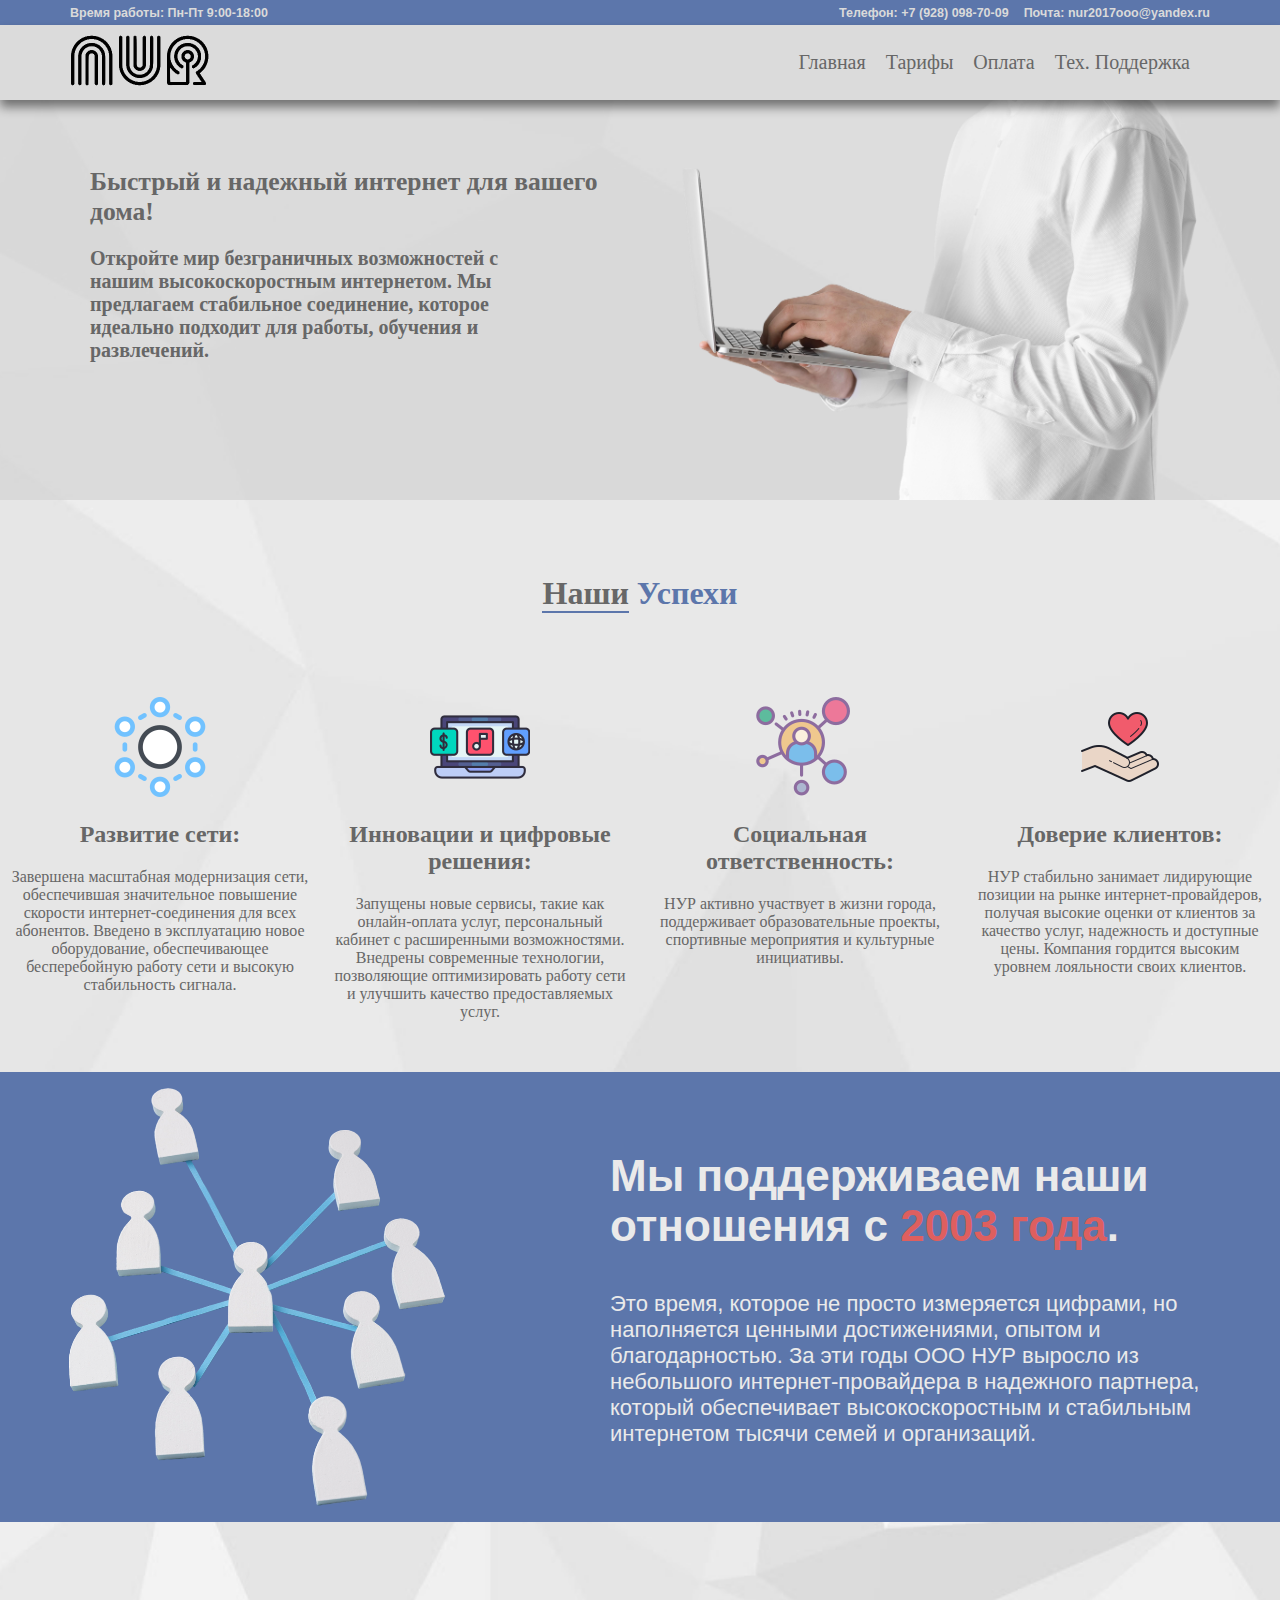
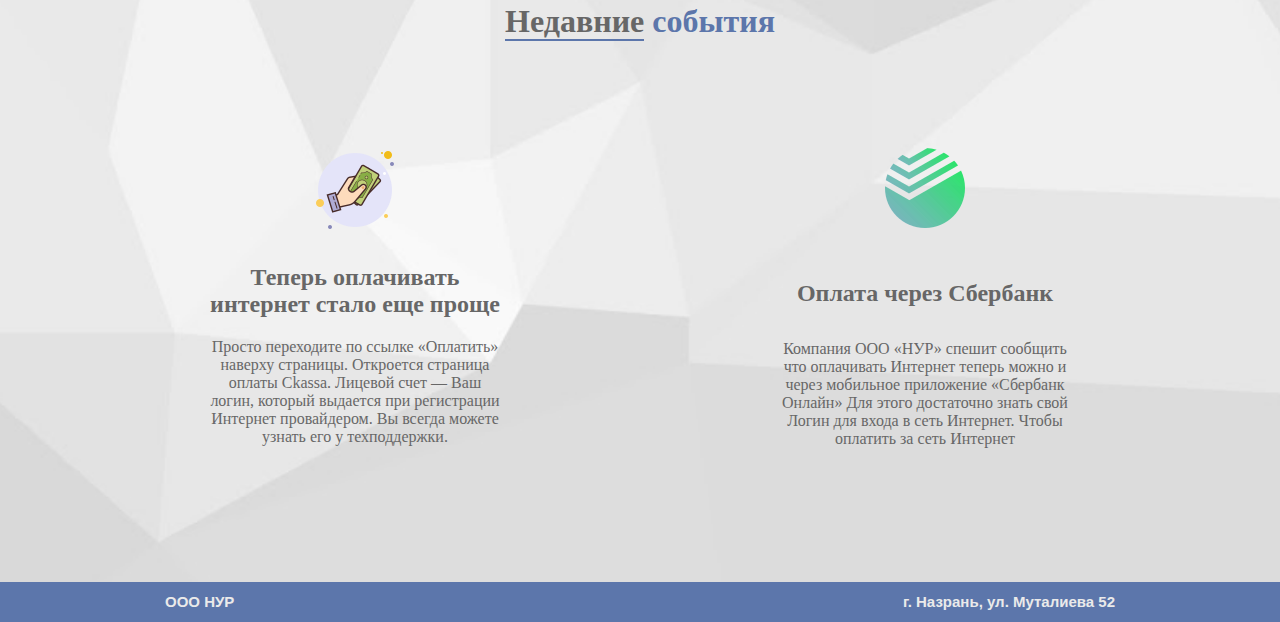
==== index.html @ cd5672cc "test" ====
<!DOCTYPE html>
<html lang="ru">
  <head>
    <meta charset="UTF-8">
    <meta name="viewport" content="width=device-width,user-scalable=no,initial-scale=1,maximum-scale=1,minimum-scale=1">
    <meta http-equiv="X-UA-Compatible" content="ie=edge">
    <title>NUR - Интернет Провайдер.</title>
    <link href="/style.css" rel="stylesheet">
  <link href="style.css" rel="stylesheet"></head>
  <body>
    <header class="mini-menu">
      <div class="mini-menu__background">
      <h4 class="mini-menu__time">Время работы: Пн-Пт 9:00-18:00</h4>
      <div class="mini-menu__contact">
      <h4 class="mini-menu__text">Телефон:
      <a class="mini-menu__link" href="tel:+79280987009">+7 (928) 098-70-09</a>
      <h4 class="mini-menu__text">Почта:
      <a class="mini-menu__link" href="mailto:nur2017ooo@yandex.ru">nur2017ooo@yandex.ru</a>
    </h4></h4></div>
    </div>
    </header>

    <header>
      <div class="header">
        <a class="header__link-main" href="index.html"><img class="header__logo" src="img/nur_logo.png" alt="Лого"></a>
        <ul class="header__list">
          <li class="header__items"><a href="index.html" class="header__link">Главная</a></li>
          <li class="header__items"><a href=".html/tariffs.html" class="header__link">Тарифы</a></li>
          <li class="header__items"><a href="https://ckassa.ru/payment/?land_in=frame_short&def_pay_type=card&hide_choose_pay_type=false" target="_blank" class="header__link">Оплата</a></li>
          <li class="header__items"><a href="" class="header__link">Тех. Поддержка</a></li>
          <button class="header__btMenu"><img class="header__menu-img" src="img/menu.png" alt="Меню"></button>
        </ul>
      </div>
    </header>
    <div class="two-header">
    <div class="two-header__fon">
      <div class="two-header__info-main">
      <h1 class="two-header__h1">Быстрый и надежный интернет для вашего дома!</h1>
      <h3 class="two-header__h3">Откройте мир безграничных возможностей с нашим высокоскоростным интернетом. Мы предлагаем стабильное соединение, которое идеально подходит для работы, обучения и развлечений.</h3>
    </div>
      <img class="two-header__header-img" src="img/header-img.png" alt="Фон" width="600px">
    </div>
  </div>
  <main>

  <h1 class="history-h1"><span class="border">Наши</span><span class="blue"> Успехи</span></h1>
    <div class="history">
      <ul class="history__list">
        <li class="history__items">
          <img class="history__img" src="img/history-img-one.png" alt="Развитие сети">
          <h2 class="history__items-h2">Развитие сети:</h2>
          <p class="history__items-p">
Завершена масштабная модернизация сети, обеспечившая значительное повышение скорости интернет-соединения для всех абонентов. 
Введено в эксплуатацию новое оборудование, обеспечивающее бесперебойную работу сети и высокую стабильность сигнала. 
          </p>
        </li>
        <li class="history__items">
          <img class="history__img" src="img/history-img-two.png" alt="Инновации и цифровые решения">
          <h2 class="history__items-h2">Инновации и цифровые решения:</h2>
          <p class="history__items-p">
Запущены новые сервисы, такие как онлайн-оплата услуг, персональный кабинет с расширенными возможностями. 
Внедрены современные технологии, позволяющие оптимизировать работу сети и улучшить качество предоставляемых услуг.
          </p>
        </li>
        <li class="history__items">
          <img class="history__img" src="img/history-img-three.png" alt="Социальная ответственность">
          <h2 class="history__items-h2">Социальная ответственность:</h2>
          <p class="history__items-p">НУР активно участвует в жизни города, поддерживает образовательные проекты, спортивные мероприятия и культурные инициативы.
          </p>
        </li>
        <li class="history__items">
          <img class="history__img" src="img/history-img-four.png" alt="Доверие клиентов">
          <h2 class="history__items-h2">Доверие клиентов:</h2>
          <p class="history__items-p">НУР стабильно занимает лидирующие позиции на рынке интернет-провайдеров,  получая высокие оценки от клиентов за качество услуг, надежность и доступные цены. 
            Компания гордится высоким уровнем лояльности своих клиентов.
            </p>
        </li>
      </ul>
    </div>
<div class="info-company">
  <div class="info-company__main">
<img class="info-company__img" src="img/network.png" alt="Интернет" width="430px" height="450px">
<div class="info-company__text">
<h1 class="info-company__h1">Мы поддерживаем наши отношения с <span class="red"> 2003 года</span>.</h1>
<p class="info-company__p"> Это время, которое не просто измеряется цифрами, но наполняется ценными достижениями, опытом и благодарностью. За эти годы ООО НУР выросло из небольшого интернет-провайдера в надежного партнера, который обеспечивает высокоскоростным и стабильным интернетом тысячи семей и организаций. 
</p>
</div>
  </div>
</div>
<div class="events">
  <div class="events__ul">
    <h1 class="events__h1-strong"><span class="border">Недавние</span><span class="blue"> события</span></h1>
    <ul class="events__list">
      <li class="events__items">
        <img src="img/money.png" alt="Деньги" class="events__img">
        <h2 class="events__h2">Теперь оплачивать интернет стало еще проще</h2>
        <p class="events__p">Просто переходите по ссылке «Оплатить» наверху страницы. Откроется страница оплаты Ckassa. Лицевой счет — Ваш логин, который выдается при регистрации Интернет провайдером. Вы всегда можете узнать его у техподдержки.</p>
      </li>
      <li class="events__items">
        <img src="img/sberbank.png" alt="Сбербанк" class="events__img">
        <h2 class="events__h2">Оплата через Сбербанк</h2>
        <p class="events__p">Компания ООО «НУР» спешит сообщить что оплачивать Интернет теперь можно и через мобильное приложение «Сбербанк Онлайн» Для этого достаточно знать свой Логин для входа в сеть Интернет. Чтобы оплатить за сеть Интернет</p>
      </li>
    </ul>
  </div>
</div>

</main>
<footer>
  <div class="footer">
    <h2 class="footer__h2">ООО НУР</h2>
    <h2 class="footer__h2">г. Назрань, ул. Муталиева 52</h2>
  </div>
</footer>
  <script type="text/javascript" src="./js/bundle.js"></script></body>
</html>
---- style.css ----
body {
  overflow-x: hidden !important;
  padding: 0;
  margin: 0;
  font-family: corbel;
  background: url(./static/body.jpg) no-repeat center center;
  background-size: cover;
  color: #676767; }

header {
  position: relative;
  background-color: #dbdbdb;
  box-shadow: 0px 7px 10px rgba(0, 0, 0, 0.49);
  z-index: 1; }

.header {
  display: flex;
  margin-left: auto;
  margin-right: auto;
  justify-content: space-between;
  align-items: center;
  width: 100%;
  max-width: 1200px;
  height: 75px; }
  .header__btMenu {
    all: unset; }
  .header__menu-img {
    display: none; }
  .header__logo {
    -webkit-filter: blur(0.3px);
            filter: blur(0.3px);
    width: 140px; }
  .header__img-whatsapp {
    position: absolute;
    top: 12px;
    border-radius: 15px; }
  .header__list {
    display: flex;
    gap: 20px;
    margin-right: 30px;
    list-style: none; }
  .header__link-main {
    margin-left: 30px; }
  .header__link {
    font-size: 20px;
    text-decoration: none;
    color: #676767;
    transition: 0.5s; }
    .header__link:hover {
      color: #404040;
      border-bottom: 1px solid #404040; }

.two-header {
  background-color: rgba(211, 211, 211, 0.7); }
  .two-header__fon {
    color: #676767;
    width: 100%;
    max-height: 400px;
    max-width: 1200px;
    display: flex;
    margin-left: auto;
    margin-right: auto; }
  .two-header__info-main {
    width: 100%;
    margin-left: 50px;
    margin-top: 50px; }
  .two-header__h3 {
    max-width: 450px;
    font-size: clamp(14px, 2vw, 20px); }
  .two-header__h1 {
    font-size: clamp(22px, 2vw, 30px); }

.mini-menu {
  box-shadow: none;
  height: 25px;
  width: 100%;
  font-size: 12.5px;
  background-color: #5c76ab; }
  .mini-menu__time {
    margin-left: 30px; }
  .mini-menu__contact {
    display: flex;
    gap: 15px; }
    .mini-menu__contact:last-child {
      margin-right: 30px; }
  .mini-menu__background {
    margin-left: auto;
    margin-right: auto;
    color: #dadada;
    width: 100%;
    max-width: 1200px;
    height: 25px;
    display: flex;
    justify-content: space-between;
    align-items: center;
    background-color: #5c76ab;
    font-family: Arial, Helvetica, sans-serif; }
  .mini-menu__link {
    font-family: Arial, Helvetica, sans-serif;
    text-decoration: none;
    color: #dadada; }

.red {
  color: #de5f5f; }

@media (max-width: 1040px) {
  .header {
    height: 70px; }
  .two-header__header-img {
    width: 500px; } }

@media (max-width: 841px) {
  .two-header__header-img {
    width: 450px; }
  .mini-menu {
    display: none; }
  .two-header__h1 {
    position: absolute;
    width: 300px; }
  .two-header__h3 {
    position: absolute;
    top: 200px;
    width: 260px; }
  .header__items {
    display: none; }
  .header__menu-img {
    width: 50px;
    display: block; } }

@media (max-width: 659px) {
  footer {
    margin-top: 500px !important; } }

@media (max-width: 420px) {
  .two-header__info-main {
    margin-left: 20px; }
  .info-company__img {
    width: 150px !important;
    height: 200px !important; }
  .info-company__h1 {
    margin-left: 10px; }
  .info-company__p {
    display: none; }
  footer {
    margin-top: 500px !important; } }

@media (max-width: 768px) {
  .info-company__p {
    margin-top: 0 !important; }
  .info-company__main {
    align-items: center;
    margin-right: 30px; }
  .info-company__text {
    margin: 0 !important; }
  .info-company__img {
    width: 200px;
    height: 250px; }
  .two-header__info-main {
    z-index: 5; }
  .two-header__header-img {
    opacity: 0.5; } }

.history-h1 {
  display: block;
  text-align: center;
  margin: 10px 0;
  margin-top: 75px;
  margin-bottom: 80px; }

.history {
  margin-right: auto;
  margin-left: auto;
  width: 100%;
  display: flex;
  justify-content: center;
  align-items: center; }
  .history__img {
    transition: 0.5s; }
    .history__img:hover {
      transform: scale(1.1); }
  .history__list {
    margin: 0;
    padding: 5px;
    display: flex;
    width: 100%;
    justify-content: center;
    max-width: 1300px;
    list-style: none;
    flex-wrap: wrap;
    gap: 20px; }
  .history__items {
    text-align: center;
    align-items: center;
    width: 100%;
    max-width: 300px;
    height: 100%;
    max-height: 450px; }

.blue {
  color: #5c76ab; }

.border {
  border-bottom: 2px solid #5c76ab; }

.info-company {
  margin-top: 30px;
  background-color: #5c76ab;
  display: flex;
  justify-content: center; }
  .info-company__main {
    display: flex;
    justify-content: space-between;
    width: 100%;
    max-width: 1200px; }
  .info-company__p {
    font-size: clamp(10px, 2vw, 22px);
    margin-top: 40px; }
  .info-company__text {
    margin-right: 30px;
    margin-top: 50px;
    width: 100%;
    max-width: 600px;
    font-size: clamp(10px, 2vw, 22px);
    font-family: Arial, Helvetica, sans-serif;
    color: #eaeaea;
    flex-direction: column; }

.events {
  margin-top: 60px;
  display: flex;
  justify-content: center;
  height: 400px; }
  .events__img {
    max-width: 100px;
    transition: 0.5s; }
    .events__img:hover {
      transform: scale(1.1); }
  .events__h1-strong {
    text-align: center; }
  .events__ul {
    max-width: 1200px;
    width: 100%; }
  .events__list {
    padding: 0;
    margin-left: 30px;
    margin-right: 30px;
    margin-top: 100px;
    display: flex;
    flex-wrap: wrap;
    list-style: none;
    justify-content: space-around; }
  .events__items {
    text-align: center;
    width: 100%;
    max-width: 300px; }
    .events__items:last-child .events__p {
      margin-top: 33px; }
    .events__items:last-child .events__h2 {
      margin-top: 40px; }

footer {
  display: flex;
  justify-content: center;
  margin-top: 200px;
  background-color: #5c76ab;
  width: 100%;
  height: 40px; }

.footer {
  font-family: Arial, Helvetica, sans-serif;
  font-size: clamp(8px, 2vw, 10px);
  color: #eaeaea;
  width: 100%;
  max-width: 950px;
  display: flex;
  align-items: center;
  margin-left: 30px;
  margin-right: 30px;
  justify-content: space-between; }


/*# sourceMappingURL=style.css.map*/
---- style.css ----
body {
  overflow-x: hidden !important;
  padding: 0;
  margin: 0;
  font-family: corbel;
  background: url(./static/body.jpg) no-repeat center center;
  background-size: cover;
  color: #676767; }

header {
  position: relative;
  background-color: #dbdbdb;
  box-shadow: 0px 7px 10px rgba(0, 0, 0, 0.49);
  z-index: 1; }

.header {
  display: flex;
  margin-left: auto;
  margin-right: auto;
  justify-content: space-between;
  align-items: center;
  width: 100%;
  max-width: 1200px;
  height: 75px; }
  .header__btMenu {
    all: unset; }
  .header__menu-img {
    display: none; }
  .header__logo {
    -webkit-filter: blur(0.3px);
            filter: blur(0.3px);
    width: 140px; }
  .header__img-whatsapp {
    position: absolute;
    top: 12px;
    border-radius: 15px; }
  .header__list {
    display: flex;
    gap: 20px;
    margin-right: 30px;
    list-style: none; }
  .header__link-main {
    margin-left: 30px; }
  .header__link {
    font-size: 20px;
    text-decoration: none;
    color: #676767;
    transition: 0.5s; }
    .header__link:hover {
      color: #404040;
      border-bottom: 1px solid #404040; }

.two-header {
  background-color: rgba(211, 211, 211, 0.7); }
  .two-header__fon {
    color: #676767;
    width: 100%;
    max-height: 400px;
    max-width: 1200px;
    display: flex;
    margin-left: auto;
    margin-right: auto; }
  .two-header__info-main {
    width: 100%;
    margin-left: 50px;
    margin-top: 50px; }
  .two-header__h3 {
    max-width: 450px;
    font-size: clamp(14px, 2vw, 20px); }
  .two-header__h1 {
    font-size: clamp(22px, 2vw, 30px); }

.mini-menu {
  box-shadow: none;
  height: 25px;
  width: 100%;
  font-size: 12.5px;
  background-color: #5c76ab; }
  .mini-menu__time {
    margin-left: 30px; }
  .mini-menu__contact {
    display: flex;
    gap: 15px; }
    .mini-menu__contact:last-child {
      margin-right: 30px; }
  .mini-menu__background {
    margin-left: auto;
    margin-right: auto;
    color: #dadada;
    width: 100%;
    max-width: 1200px;
    height: 25px;
    display: flex;
    justify-content: space-between;
    align-items: center;
    background-color: #5c76ab;
    font-family: Arial, Helvetica, sans-serif; }
  .mini-menu__link {
    font-family: Arial, Helvetica, sans-serif;
    text-decoration: none;
    color: #dadada; }

.red {
  color: #de5f5f; }

@media (max-width: 1040px) {
  .header {
    height: 70px; }
  .two-header__header-img {
    width: 500px; } }

@media (max-width: 841px) {
  .two-header__header-img {
    width: 450px; }
  .mini-menu {
    display: none; }
  .two-header__h1 {
    position: absolute;
    width: 300px; }
  .two-header__h3 {
    position: absolute;
    top: 200px;
    width: 260px; }
  .header__items {
    display: none; }
  .header__menu-img {
    width: 50px;
    display: block; } }

@media (max-width: 659px) {
  footer {
    margin-top: 500px !important; } }

@media (max-width: 420px) {
  .two-header__info-main {
    margin-left: 20px; }
  .info-company__img {
    width: 150px !important;
    height: 200px !important; }
  .info-company__h1 {
    margin-left: 10px; }
  .info-company__p {
    display: none; }
  footer {
    margin-top: 500px !important; } }

@media (max-width: 768px) {
  .info-company__p {
    margin-top: 0 !important; }
  .info-company__main {
    align-items: center;
    margin-right: 30px; }
  .info-company__text {
    margin: 0 !important; }
  .info-company__img {
    width: 200px;
    height: 250px; }
  .two-header__info-main {
    z-index: 5; }
  .two-header__header-img {
    opacity: 0.5; } }

.history-h1 {
  display: block;
  text-align: center;
  margin: 10px 0;
  margin-top: 75px;
  margin-bottom: 80px; }

.history {
  margin-right: auto;
  margin-left: auto;
  width: 100%;
  display: flex;
  justify-content: center;
  align-items: center; }
  .history__img {
    transition: 0.5s; }
    .history__img:hover {
      transform: scale(1.1); }
  .history__list {
    margin: 0;
    padding: 5px;
    display: flex;
    width: 100%;
    justify-content: center;
    max-width: 1300px;
    list-style: none;
    flex-wrap: wrap;
    gap: 20px; }
  .history__items {
    text-align: center;
    align-items: center;
    width: 100%;
    max-width: 300px;
    height: 100%;
    max-height: 450px; }

.blue {
  color: #5c76ab; }

.border {
  border-bottom: 2px solid #5c76ab; }

.info-company {
  margin-top: 30px;
  background-color: #5c76ab;
  display: flex;
  justify-content: center; }
  .info-company__main {
    display: flex;
    justify-content: space-between;
    width: 100%;
    max-width: 1200px; }
  .info-company__p {
    font-size: clamp(10px, 2vw, 22px);
    margin-top: 40px; }
  .info-company__text {
    margin-right: 30px;
    margin-top: 50px;
    width: 100%;
    max-width: 600px;
    font-size: clamp(10px, 2vw, 22px);
    font-family: Arial, Helvetica, sans-serif;
    color: #eaeaea;
    flex-direction: column; }

.events {
  margin-top: 60px;
  display: flex;
  justify-content: center;
  height: 400px; }
  .events__img {
    max-width: 100px;
    transition: 0.5s; }
    .events__img:hover {
      transform: scale(1.1); }
  .events__h1-strong {
    text-align: center; }
  .events__ul {
    max-width: 1200px;
    width: 100%; }
  .events__list {
    padding: 0;
    margin-left: 30px;
    margin-right: 30px;
    margin-top: 100px;
    display: flex;
    flex-wrap: wrap;
    list-style: none;
    justify-content: space-around; }
  .events__items {
    text-align: center;
    width: 100%;
    max-width: 300px; }
    .events__items:last-child .events__p {
      margin-top: 33px; }
    .events__items:last-child .events__h2 {
      margin-top: 40px; }

footer {
  display: flex;
  justify-content: center;
  margin-top: 200px;
  background-color: #5c76ab;
  width: 100%;
  height: 40px; }

.footer {
  font-family: Arial, Helvetica, sans-serif;
  font-size: clamp(8px, 2vw, 10px);
  color: #eaeaea;
  width: 100%;
  max-width: 950px;
  display: flex;
  align-items: center;
  margin-left: 30px;
  margin-right: 30px;
  justify-content: space-between; }


/*# sourceMappingURL=style.css.map*/
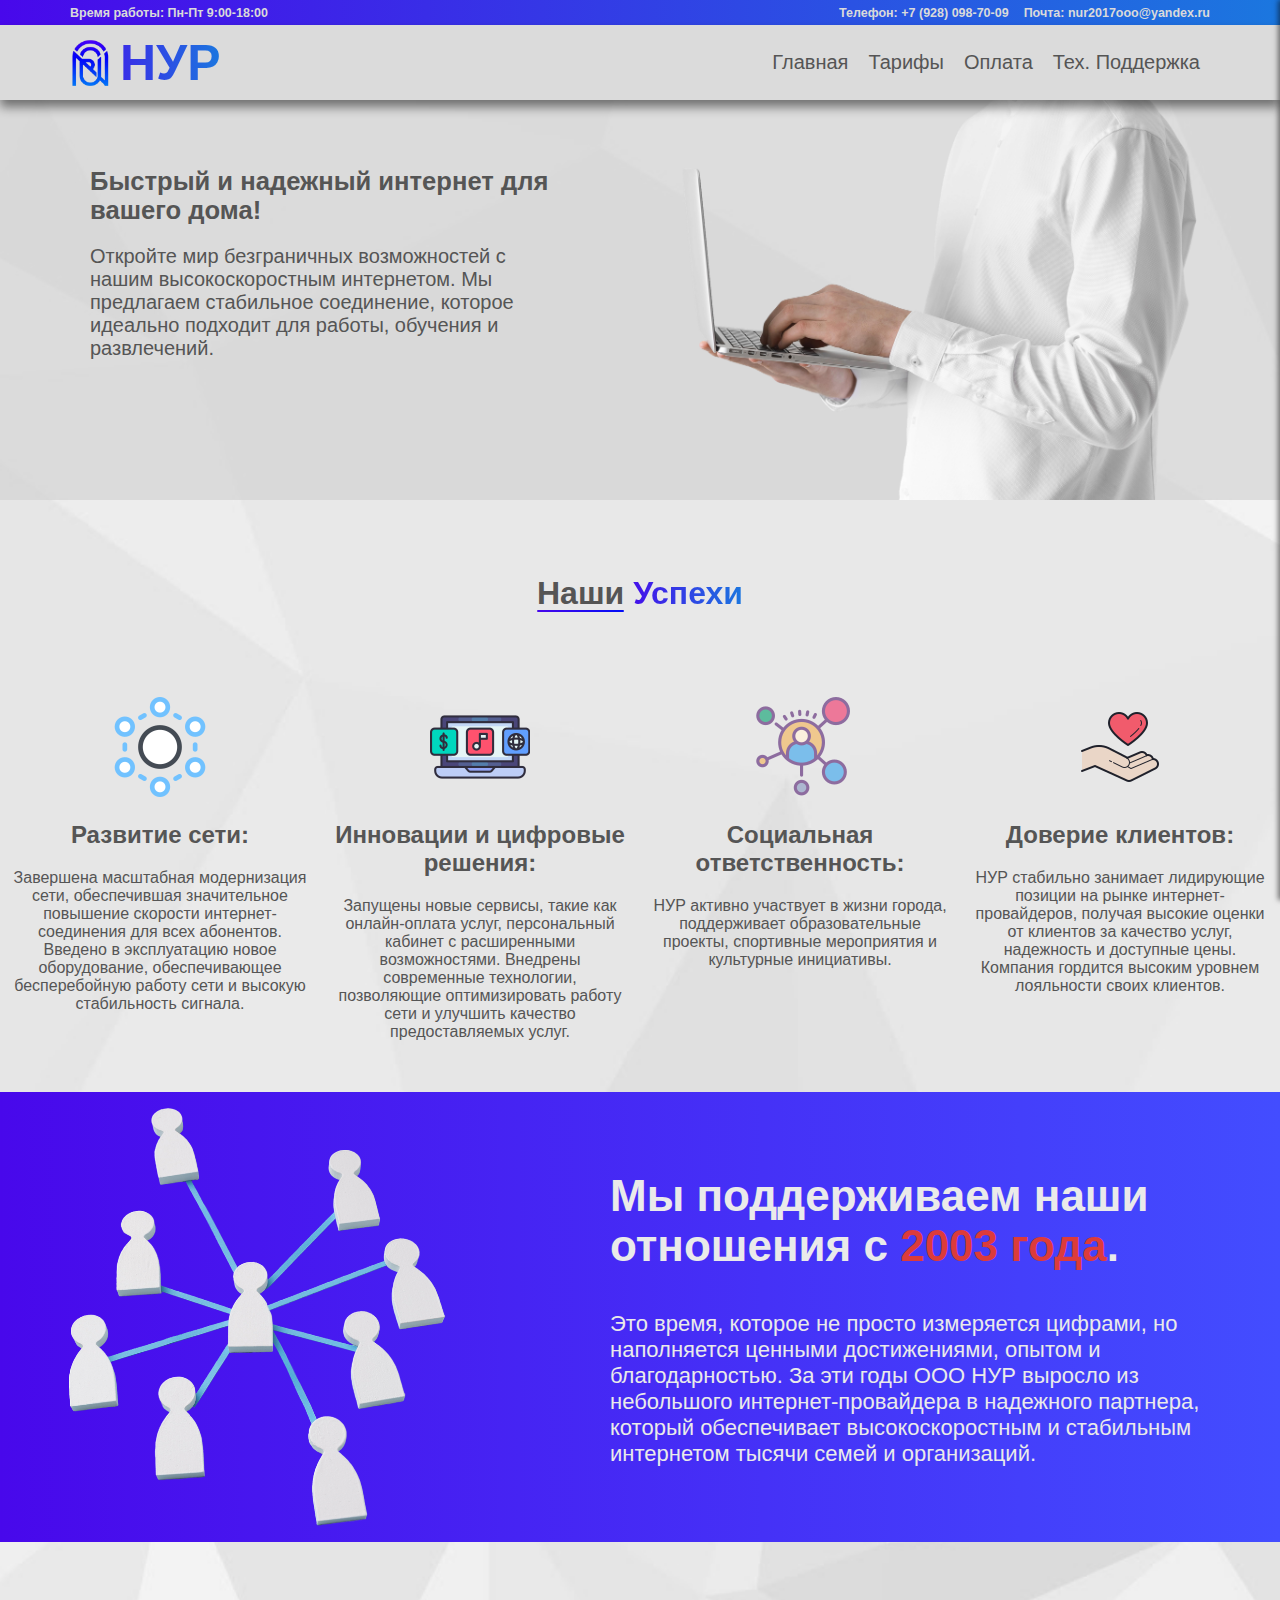
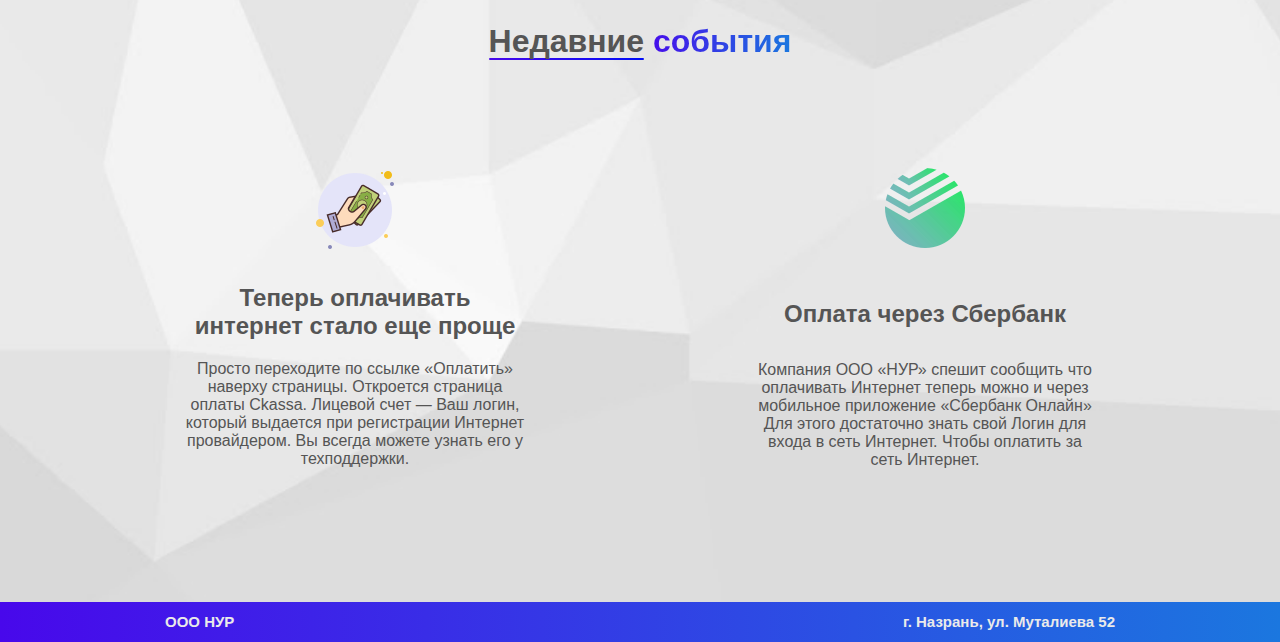
==== commit eb46b822: "commit" ====
--- a/index.html
+++ b/index.html
@@ -9,6 +9,17 @@
     <link href="/style.css" rel="stylesheet">
   <link href="style.css" rel="stylesheet"></head>
   <body>
+    <div id="overlay" class="overlay"></div>
+    <nav id="sideMenu" class="side-menu">
+      <button class="side-menu__button"><img class="side-menu__img-close" src="img/close.png" alt="Закрыть"></button>
+        <ul class="side-menu__list">
+            <li class="side-menu__items"><a class="side-menu__link" href="index.html">Главная</a></li>
+            <li class="side-menu__items"><a class="side-menu__link" href=".html/tariffs.html">Тарифы</a></li>
+            <li class="side-menu__items"><a class="side-menu__link" href="https://ckassa.ru/payment/?land_in=frame_short&def_pay_type=card&hide_choose_pay_type=false">Оплата</a></li>
+            <li class="side-menu__items"><a class="side-menu__link" href="#">Тех. Поддержка</a></li>
+        </ul>
+    </nav>
+  
     <header class="mini-menu">
       <div class="mini-menu__background">
       <h4 class="mini-menu__time">Время работы: Пн-Пт 9:00-18:00</h4>
@@ -22,8 +33,8 @@
     </header>
 
     <header>
-      <div class="header">
-        <a class="header__link-main" href="index.html"><img class="header__logo" src="img/nur_logo.png" alt="Лого"></a>
+      <nav class="header">
+        <a class="header__link-main" href="index.html"><img class="header__logo" src="img/nur-logo.png" alt="Лого">НУР</a>
         <ul class="header__list">
           <li class="header__items"><a href="index.html" class="header__link">Главная</a></li>
           <li class="header__items"><a href=".html/tariffs.html" class="header__link">Тарифы</a></li>
@@ -31,7 +42,7 @@
           <li class="header__items"><a href="" class="header__link">Тех. Поддержка</a></li>
           <button class="header__btMenu"><img class="header__menu-img" src="img/menu.png" alt="Меню"></button>
         </ul>
-      </div>
+      </nav>
     </header>
     <div class="two-header">
     <div class="two-header__fon">
@@ -100,7 +111,7 @@
       <li class="events__items">
         <img src="img/sberbank.png" alt="Сбербанк" class="events__img">
         <h2 class="events__h2">Оплата через Сбербанк</h2>
-        <p class="events__p">Компания ООО «НУР» спешит сообщить что оплачивать Интернет теперь можно и через мобильное приложение «Сбербанк Онлайн» Для этого достаточно знать свой Логин для входа в сеть Интернет. Чтобы оплатить за сеть Интернет</p>
+        <p class="events__p">Компания ООО «НУР» спешит сообщить что оплачивать Интернет теперь можно и через мобильное приложение «Сбербанк Онлайн» Для этого достаточно знать свой Логин для входа в сеть Интернет. Чтобы оплатить за сеть Интернет.</p>
       </li>
     </ul>
   </div>
--- a/style.css
+++ b/style.css
@@ -2,10 +2,10 @@
   overflow-x: hidden !important;
   padding: 0;
   margin: 0;
-  font-family: corbel;
+  font-family: arial;
   background: url(./static/body.jpg) no-repeat center center;
   background-size: cover;
-  color: #676767; }
+  color: #555555; }
 
 header {
   position: relative;
@@ -27,9 +27,8 @@
   .header__menu-img {
     display: none; }
   .header__logo {
-    -webkit-filter: blur(0.3px);
-            filter: blur(0.3px);
-    width: 140px; }
+    width: 40px;
+    height: 50px; }
   .header__img-whatsapp {
     position: absolute;
     top: 12px;
@@ -37,14 +36,23 @@
   .header__list {
     display: flex;
     gap: 20px;
-    margin-right: 30px;
+    margin-right: 20px;
     list-style: none; }
   .header__link-main {
+    font-size: 50px;
+    font-weight: bold;
+    background: linear-gradient(to right, #4808eb, #1b77df);
+    -webkit-background-clip: text;
+    -webkit-text-fill-color: transparent;
+    text-decoration: none;
+    display: flex;
+    align-items: center;
+    gap: 10px;
     margin-left: 30px; }
   .header__link {
     font-size: 20px;
     text-decoration: none;
-    color: #676767;
+    color: #555555;
     transition: 0.5s; }
     .header__link:hover {
       color: #404040;
@@ -53,7 +61,7 @@
 .two-header {
   background-color: rgba(211, 211, 211, 0.7); }
   .two-header__fon {
-    color: #676767;
+    color: #555555;
     width: 100%;
     max-height: 400px;
     max-width: 1200px;
@@ -66,6 +74,7 @@
     margin-top: 50px; }
   .two-header__h3 {
     max-width: 450px;
+    font-weight: 200;
     font-size: clamp(14px, 2vw, 20px); }
   .two-header__h1 {
     font-size: clamp(22px, 2vw, 30px); }
@@ -75,7 +84,7 @@
   height: 25px;
   width: 100%;
   font-size: 12.5px;
-  background-color: #5c76ab; }
+  background: linear-gradient(to right, #4808eb, #1b77df); }
   .mini-menu__time {
     margin-left: 30px; }
   .mini-menu__contact {
@@ -93,7 +102,7 @@
     display: flex;
     justify-content: space-between;
     align-items: center;
-    background-color: #5c76ab;
+    background: transparent;
     font-family: Arial, Helvetica, sans-serif; }
   .mini-menu__link {
     font-family: Arial, Helvetica, sans-serif;
@@ -101,7 +110,7 @@
     color: #dadada; }
 
 .red {
-  color: #de5f5f; }
+  color: #dc3b3b; }
 
 @media (max-width: 1040px) {
   .header {
@@ -112,7 +121,7 @@
 @media (max-width: 841px) {
   .two-header__header-img {
     width: 450px; }
-  .mini-menu {
+  .mini-menu__text:last-child {
     display: none; }
   .two-header__h1 {
     position: absolute;
@@ -127,7 +136,9 @@
     width: 50px;
     display: block; } }
 
-@media (max-width: 659px) {
+@media (max-width: 739px) {
+  .events__list {
+    gap: 50px; }
   footer {
     margin-top: 500px !important; } }
 
@@ -135,7 +146,7 @@
   .two-header__info-main {
     margin-left: 20px; }
   .info-company__img {
-    width: 150px !important;
+    width: 190px !important;
     height: 200px !important; }
   .info-company__h1 {
     margin-left: 10px; }
@@ -153,12 +164,34 @@
   .info-company__text {
     margin: 0 !important; }
   .info-company__img {
-    width: 200px;
+    width: 230px;
     height: 250px; }
   .two-header__info-main {
-    z-index: 5; }
+    z-index: 5; } }
+
+@media (max-width: 460px) {
+  .mini-menu {
+    font-size: 10px; }
+    .mini-menu__time {
+      margin-left: 5px; }
+    .mini-menu__contact {
+      margin-right: 5px !important; }
+  .footer {
+    margin-left: 7px !important;
+    margin-right: 7px !important; } }
+
+@media (max-width: 370px) {
+  footer {
+    margin-top: 650px !important; } }
+
+@media (max-width: 700px) {
+  .two-header__h1, .two-header__h3 {
+    margin-left: 70px; }
+  .two-header__info-main {
+    margin-left: -50px;
+    color: #353535; }
   .two-header__header-img {
-    opacity: 0.5; } }
+    transform: scale(-1, 1); } }
 
 .history-h1 {
   display: block;
@@ -197,14 +230,28 @@
     max-height: 450px; }
 
 .blue {
-  color: #5c76ab; }
+  background: linear-gradient(to right, #4808eb, #1b77df);
+  -webkit-background-clip: text;
+  -webkit-text-fill-color: transparent; }
 
 .border {
-  border-bottom: 2px solid #5c76ab; }
+  position: relative;
+  display: inline-block; }
+
+.border::after {
+  content: '';
+  position: absolute;
+  left: 0;
+  bottom: 0;
+  height: 2px;
+  width: 100%;
+  border-radius: 10px;
+  background: linear-gradient(to right, #4808eb, #010df7);
+  z-index: -1; }
 
 .info-company {
   margin-top: 30px;
-  background-color: #5c76ab;
+  background: linear-gradient(to right, #4808eb, #434dff);
   display: flex;
   justify-content: center; }
   .info-company__main {
@@ -252,7 +299,7 @@
   .events__items {
     text-align: center;
     width: 100%;
-    max-width: 300px; }
+    max-width: 340px; }
     .events__items:last-child .events__p {
       margin-top: 33px; }
     .events__items:last-child .events__h2 {
@@ -262,11 +309,12 @@
   display: flex;
   justify-content: center;
   margin-top: 200px;
-  background-color: #5c76ab;
+  background: linear-gradient(to right, #4808eb, #1b77df);
   width: 100%;
   height: 40px; }
 
 .footer {
+  background: transparent;
   font-family: Arial, Helvetica, sans-serif;
   font-size: clamp(8px, 2vw, 10px);
   color: #eaeaea;
@@ -278,5 +326,74 @@
   margin-right: 30px;
   justify-content: space-between; }
 
+.overlay {
+  z-index: 10;
+  display: none;
+  position: fixed;
+  -webkit-animation-name: opacity;
+          animation-name: opacity;
+  -webkit-animation-duration: 0.3s;
+          animation-duration: 0.3s;
+  -webkit-animation-fill-mode: forwards;
+          animation-fill-mode: forwards;
+  top: 0;
+  left: 0;
+  width: 100%;
+  height: 100%;
+  background-color: rgba(67, 67, 67, 0.5); }
+
+.side-menu {
+  z-index: 15;
+  position: fixed;
+  top: 0;
+  right: -250px;
+  width: 250px;
+  height: 100%;
+  background-color: #e0f7ff;
+  box-shadow: -2px 0 5px rgba(0, 0, 0, 0.5);
+  transition: right 0.3s ease; }
+  .side-menu__button {
+    all: unset;
+    position: absolute;
+    transition: 0.3s;
+    right: 0;
+    margin-top: 10px;
+    margin-right: 10px;
+    width: 40px;
+    height: 40px; }
+  .side-menu__img-close {
+    width: 40px;
+    height: 40px; }
+  .side-menu__list {
+    line-height: 30px;
+    border-top: 1px solid #555555;
+    padding-left: 20px;
+    padding-top: 20px;
+    font-size: 20px;
+    margin-top: 60px;
+    list-style: none; }
+  .side-menu__link {
+    text-decoration: none;
+    color: #555555;
+    border-bottom: 1px solid #555555; }
+
+.side-menu.active {
+  right: 0; }
+
+.active {
+  display: block; }
+
+@-webkit-keyframes opacity {
+  0% {
+    opacity: 0; }
+  100% {
+    opacity: 1; } }
+
+@keyframes opacity {
+  0% {
+    opacity: 0; }
+  100% {
+    opacity: 1; } }
+
 
 /*# sourceMappingURL=style.css.map*/--- a/style.css
+++ b/style.css
@@ -2,10 +2,10 @@
   overflow-x: hidden !important;
   padding: 0;
   margin: 0;
-  font-family: corbel;
+  font-family: arial;
   background: url(./static/body.jpg) no-repeat center center;
   background-size: cover;
-  color: #676767; }
+  color: #555555; }
 
 header {
   position: relative;
@@ -27,9 +27,8 @@
   .header__menu-img {
     display: none; }
   .header__logo {
-    -webkit-filter: blur(0.3px);
-            filter: blur(0.3px);
-    width: 140px; }
+    width: 40px;
+    height: 50px; }
   .header__img-whatsapp {
     position: absolute;
     top: 12px;
@@ -37,14 +36,23 @@
   .header__list {
     display: flex;
     gap: 20px;
-    margin-right: 30px;
+    margin-right: 20px;
     list-style: none; }
   .header__link-main {
+    font-size: 50px;
+    font-weight: bold;
+    background: linear-gradient(to right, #4808eb, #1b77df);
+    -webkit-background-clip: text;
+    -webkit-text-fill-color: transparent;
+    text-decoration: none;
+    display: flex;
+    align-items: center;
+    gap: 10px;
     margin-left: 30px; }
   .header__link {
     font-size: 20px;
     text-decoration: none;
-    color: #676767;
+    color: #555555;
     transition: 0.5s; }
     .header__link:hover {
       color: #404040;
@@ -53,7 +61,7 @@
 .two-header {
   background-color: rgba(211, 211, 211, 0.7); }
   .two-header__fon {
-    color: #676767;
+    color: #555555;
     width: 100%;
     max-height: 400px;
     max-width: 1200px;
@@ -66,6 +74,7 @@
     margin-top: 50px; }
   .two-header__h3 {
     max-width: 450px;
+    font-weight: 200;
     font-size: clamp(14px, 2vw, 20px); }
   .two-header__h1 {
     font-size: clamp(22px, 2vw, 30px); }
@@ -75,7 +84,7 @@
   height: 25px;
   width: 100%;
   font-size: 12.5px;
-  background-color: #5c76ab; }
+  background: linear-gradient(to right, #4808eb, #1b77df); }
   .mini-menu__time {
     margin-left: 30px; }
   .mini-menu__contact {
@@ -93,7 +102,7 @@
     display: flex;
     justify-content: space-between;
     align-items: center;
-    background-color: #5c76ab;
+    background: transparent;
     font-family: Arial, Helvetica, sans-serif; }
   .mini-menu__link {
     font-family: Arial, Helvetica, sans-serif;
@@ -101,7 +110,7 @@
     color: #dadada; }
 
 .red {
-  color: #de5f5f; }
+  color: #dc3b3b; }
 
 @media (max-width: 1040px) {
   .header {
@@ -112,7 +121,7 @@
 @media (max-width: 841px) {
   .two-header__header-img {
     width: 450px; }
-  .mini-menu {
+  .mini-menu__text:last-child {
     display: none; }
   .two-header__h1 {
     position: absolute;
@@ -127,7 +136,9 @@
     width: 50px;
     display: block; } }
 
-@media (max-width: 659px) {
+@media (max-width: 739px) {
+  .events__list {
+    gap: 50px; }
   footer {
     margin-top: 500px !important; } }
 
@@ -135,7 +146,7 @@
   .two-header__info-main {
     margin-left: 20px; }
   .info-company__img {
-    width: 150px !important;
+    width: 190px !important;
     height: 200px !important; }
   .info-company__h1 {
     margin-left: 10px; }
@@ -153,12 +164,34 @@
   .info-company__text {
     margin: 0 !important; }
   .info-company__img {
-    width: 200px;
+    width: 230px;
     height: 250px; }
   .two-header__info-main {
-    z-index: 5; }
+    z-index: 5; } }
+
+@media (max-width: 460px) {
+  .mini-menu {
+    font-size: 10px; }
+    .mini-menu__time {
+      margin-left: 5px; }
+    .mini-menu__contact {
+      margin-right: 5px !important; }
+  .footer {
+    margin-left: 7px !important;
+    margin-right: 7px !important; } }
+
+@media (max-width: 370px) {
+  footer {
+    margin-top: 650px !important; } }
+
+@media (max-width: 700px) {
+  .two-header__h1, .two-header__h3 {
+    margin-left: 70px; }
+  .two-header__info-main {
+    margin-left: -50px;
+    color: #353535; }
   .two-header__header-img {
-    opacity: 0.5; } }
+    transform: scale(-1, 1); } }
 
 .history-h1 {
   display: block;
@@ -197,14 +230,28 @@
     max-height: 450px; }
 
 .blue {
-  color: #5c76ab; }
+  background: linear-gradient(to right, #4808eb, #1b77df);
+  -webkit-background-clip: text;
+  -webkit-text-fill-color: transparent; }
 
 .border {
-  border-bottom: 2px solid #5c76ab; }
+  position: relative;
+  display: inline-block; }
+
+.border::after {
+  content: '';
+  position: absolute;
+  left: 0;
+  bottom: 0;
+  height: 2px;
+  width: 100%;
+  border-radius: 10px;
+  background: linear-gradient(to right, #4808eb, #010df7);
+  z-index: -1; }
 
 .info-company {
   margin-top: 30px;
-  background-color: #5c76ab;
+  background: linear-gradient(to right, #4808eb, #434dff);
   display: flex;
   justify-content: center; }
   .info-company__main {
@@ -252,7 +299,7 @@
   .events__items {
     text-align: center;
     width: 100%;
-    max-width: 300px; }
+    max-width: 340px; }
     .events__items:last-child .events__p {
       margin-top: 33px; }
     .events__items:last-child .events__h2 {
@@ -262,11 +309,12 @@
   display: flex;
   justify-content: center;
   margin-top: 200px;
-  background-color: #5c76ab;
+  background: linear-gradient(to right, #4808eb, #1b77df);
   width: 100%;
   height: 40px; }
 
 .footer {
+  background: transparent;
   font-family: Arial, Helvetica, sans-serif;
   font-size: clamp(8px, 2vw, 10px);
   color: #eaeaea;
@@ -278,5 +326,74 @@
   margin-right: 30px;
   justify-content: space-between; }
 
+.overlay {
+  z-index: 10;
+  display: none;
+  position: fixed;
+  -webkit-animation-name: opacity;
+          animation-name: opacity;
+  -webkit-animation-duration: 0.3s;
+          animation-duration: 0.3s;
+  -webkit-animation-fill-mode: forwards;
+          animation-fill-mode: forwards;
+  top: 0;
+  left: 0;
+  width: 100%;
+  height: 100%;
+  background-color: rgba(67, 67, 67, 0.5); }
+
+.side-menu {
+  z-index: 15;
+  position: fixed;
+  top: 0;
+  right: -250px;
+  width: 250px;
+  height: 100%;
+  background-color: #e0f7ff;
+  box-shadow: -2px 0 5px rgba(0, 0, 0, 0.5);
+  transition: right 0.3s ease; }
+  .side-menu__button {
+    all: unset;
+    position: absolute;
+    transition: 0.3s;
+    right: 0;
+    margin-top: 10px;
+    margin-right: 10px;
+    width: 40px;
+    height: 40px; }
+  .side-menu__img-close {
+    width: 40px;
+    height: 40px; }
+  .side-menu__list {
+    line-height: 30px;
+    border-top: 1px solid #555555;
+    padding-left: 20px;
+    padding-top: 20px;
+    font-size: 20px;
+    margin-top: 60px;
+    list-style: none; }
+  .side-menu__link {
+    text-decoration: none;
+    color: #555555;
+    border-bottom: 1px solid #555555; }
+
+.side-menu.active {
+  right: 0; }
+
+.active {
+  display: block; }
+
+@-webkit-keyframes opacity {
+  0% {
+    opacity: 0; }
+  100% {
+    opacity: 1; } }
+
+@keyframes opacity {
+  0% {
+    opacity: 0; }
+  100% {
+    opacity: 1; } }
+
 
 /*# sourceMappingURL=style.css.map*/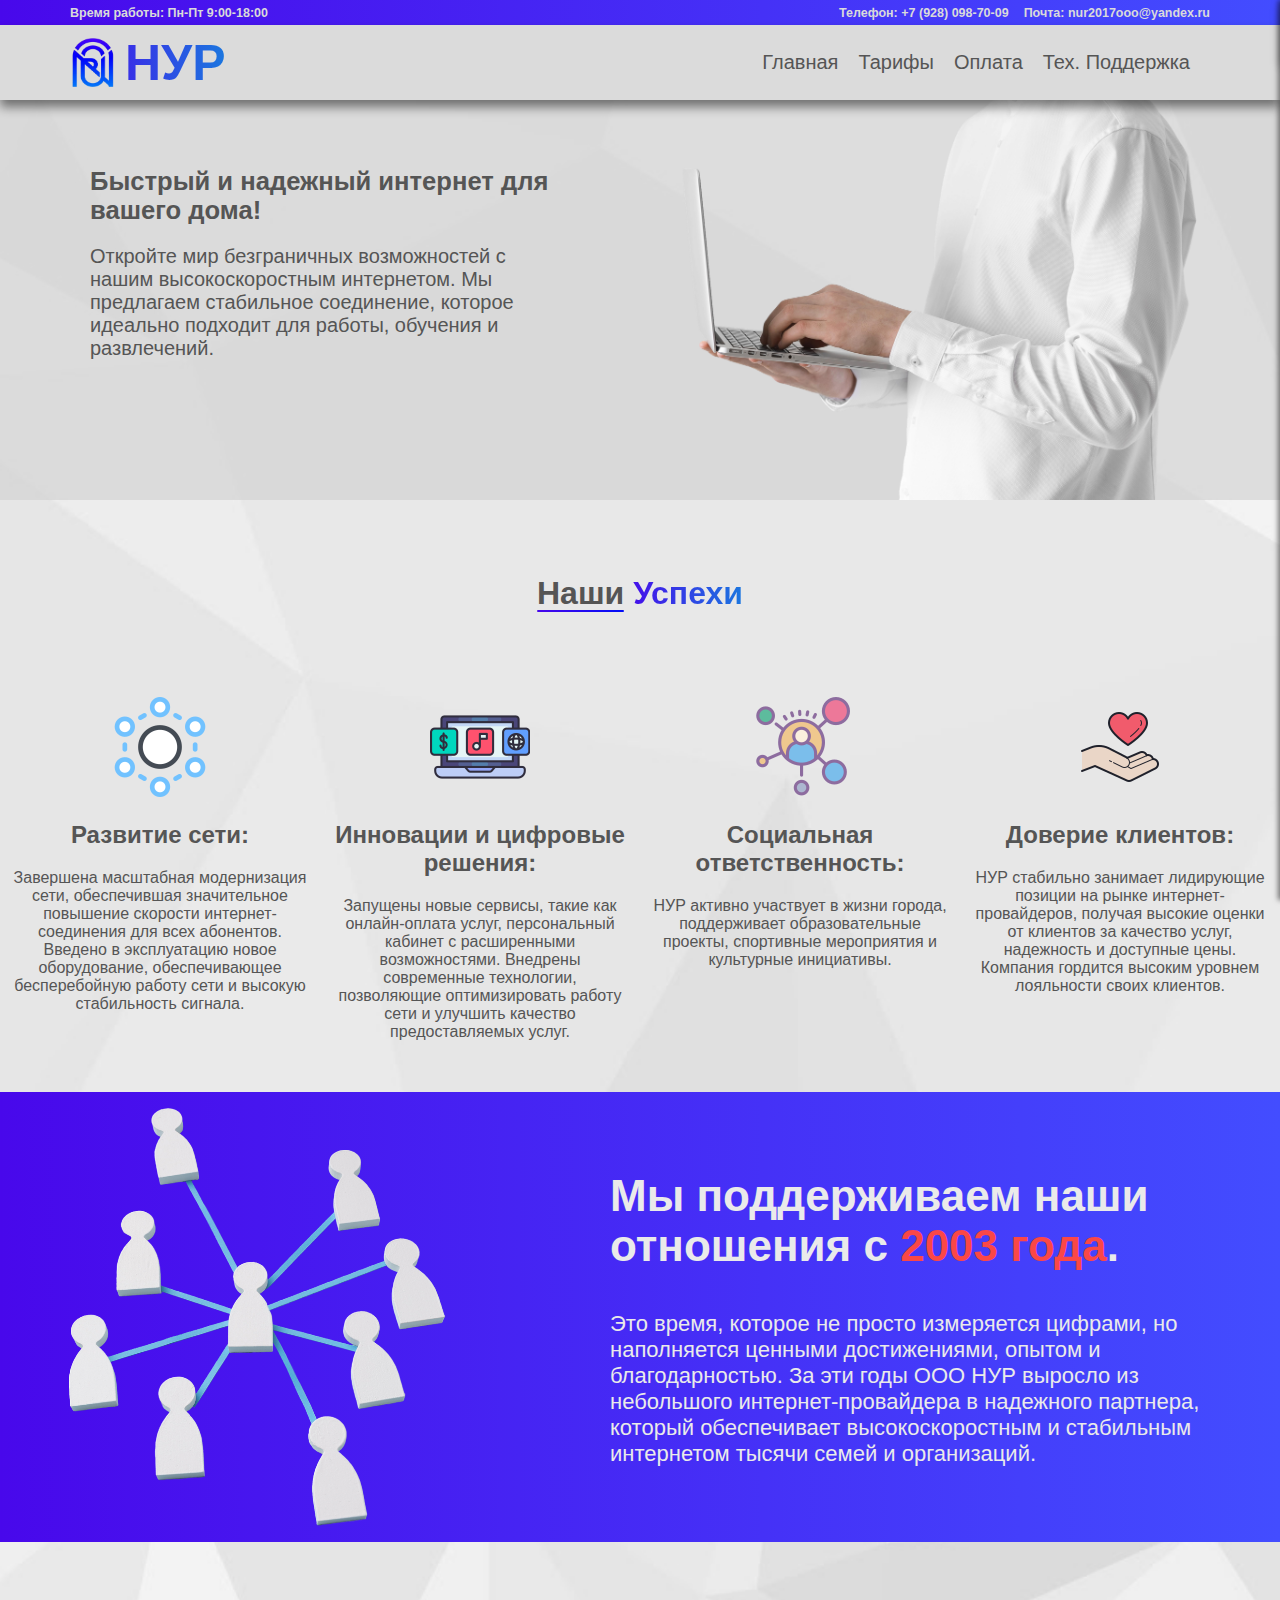
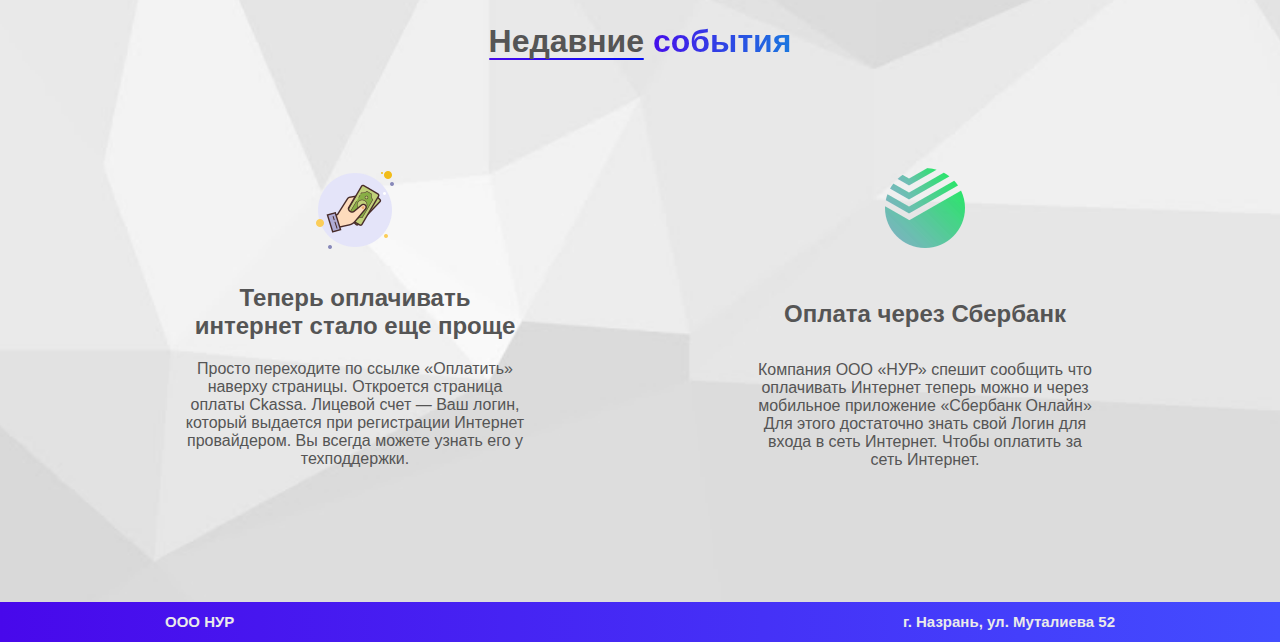
==== commit 4de534d6: "commit" ====
--- a/index.html
+++ b/index.html
@@ -11,12 +11,14 @@
   <body>
     <div id="overlay" class="overlay"></div>
     <nav id="sideMenu" class="side-menu">
+      <div class="side-menu__header">
       <button class="side-menu__button"><img class="side-menu__img-close" src="img/close.png" alt="Закрыть"></button>
-        <ul class="side-menu__list">
-            <li class="side-menu__items"><a class="side-menu__link" href="index.html">Главная</a></li>
-            <li class="side-menu__items"><a class="side-menu__link" href=".html/tariffs.html">Тарифы</a></li>
-            <li class="side-menu__items"><a class="side-menu__link" href="https://ckassa.ru/payment/?land_in=frame_short&def_pay_type=card&hide_choose_pay_type=false">Оплата</a></li>
-            <li class="side-menu__items"><a class="side-menu__link" href="#">Тех. Поддержка</a></li>
+      </div>
+      <ul class="side-menu__list">
+            <li class="side-menu__items"><a class="side-menu__link" href="index.html">Главная <img class="side-menu__img-link" src="img/home.png" alt="Главная страница"></a></li>
+            <li class="side-menu__items"><a class="side-menu__link" href=".html/tariffs.html">Тарифы <img class="side-menu__img-link" src="img/tariffs.png" alt="Тарифы"></a></li>
+            <li class="side-menu__items"><a class="side-menu__link" href="https://ckassa.ru/payment/?land_in=frame_short&def_pay_type=card&hide_choose_pay_type=false">Оплата <img class="side-menu__img-link" src="img/pay.png" alt="Оплата"></a></li>
+            <li class="side-menu__items"><a class="side-menu__link" href="#">Тех. Поддержка <img class="side-menu__img-link" src="img/mobile.png" alt="Тех. Поддержка"></a></li>
         </ul>
     </nav>
   
--- a/style.css
+++ b/style.css
@@ -27,8 +27,8 @@
   .header__menu-img {
     display: none; }
   .header__logo {
-    width: 40px;
-    height: 50px; }
+    width: 45px;
+    height: 53px; }
   .header__img-whatsapp {
     position: absolute;
     top: 12px;
@@ -36,18 +36,18 @@
   .header__list {
     display: flex;
     gap: 20px;
-    margin-right: 20px;
+    margin-right: 30px;
     list-style: none; }
   .header__link-main {
-    font-size: 50px;
     font-weight: bold;
+    gap: 10px;
     background: linear-gradient(to right, #4808eb, #1b77df);
     -webkit-background-clip: text;
     -webkit-text-fill-color: transparent;
     text-decoration: none;
     display: flex;
     align-items: center;
-    gap: 10px;
+    font-size: 50px;
     margin-left: 30px; }
   .header__link {
     font-size: 20px;
@@ -84,7 +84,7 @@
   height: 25px;
   width: 100%;
   font-size: 12.5px;
-  background: linear-gradient(to right, #4808eb, #1b77df); }
+  background: linear-gradient(to right, #4808eb, #434dff); }
   .mini-menu__time {
     margin-left: 30px; }
   .mini-menu__contact {
@@ -102,7 +102,6 @@
     display: flex;
     justify-content: space-between;
     align-items: center;
-    background: transparent;
     font-family: Arial, Helvetica, sans-serif; }
   .mini-menu__link {
     font-family: Arial, Helvetica, sans-serif;
@@ -110,7 +109,7 @@
     color: #dadada; }
 
 .red {
-  color: #dc3b3b; }
+  color: #fa4747; }
 
 @media (max-width: 1040px) {
   .header {
@@ -130,6 +129,8 @@
     position: absolute;
     top: 200px;
     width: 260px; }
+  .header__link-main {
+    margin-left: 10px; }
   .header__items {
     display: none; }
   .header__menu-img {
@@ -146,6 +147,7 @@
   .two-header__info-main {
     margin-left: 20px; }
   .info-company__img {
+    margin-left: 10px;
     width: 190px !important;
     height: 200px !important; }
   .info-company__h1 {
@@ -176,13 +178,11 @@
       margin-left: 5px; }
     .mini-menu__contact {
       margin-right: 5px !important; }
+  .header__link-main {
+    font-size: 45px; }
   .footer {
     margin-left: 7px !important;
     margin-right: 7px !important; } }
-
-@media (max-width: 370px) {
-  footer {
-    margin-top: 650px !important; } }
 
 @media (max-width: 700px) {
   .two-header__h1, .two-header__h3 {
@@ -192,6 +192,10 @@
     color: #353535; }
   .two-header__header-img {
     transform: scale(-1, 1); } }
+
+@media (max-width: 400px) {
+  footer {
+    margin-top: 650px !important; } }
 
 .history-h1 {
   display: block;
@@ -309,12 +313,11 @@
   display: flex;
   justify-content: center;
   margin-top: 200px;
-  background: linear-gradient(to right, #4808eb, #1b77df);
+  background: linear-gradient(to right, #4808eb, #434dff);
   width: 100%;
   height: 40px; }
 
 .footer {
-  background: transparent;
   font-family: Arial, Helvetica, sans-serif;
   font-size: clamp(8px, 2vw, 10px);
   color: #eaeaea;
@@ -352,6 +355,15 @@
   background-color: #e0f7ff;
   box-shadow: -2px 0 5px rgba(0, 0, 0, 0.5);
   transition: right 0.3s ease; }
+  .side-menu__img-link {
+    margin-right: 30px;
+    width: 25px;
+    height: 25px; }
+  .side-menu__header {
+    width: 100%;
+    height: 60px;
+    box-shadow: 0px 7px 10px rgba(0, 0, 0, 0.3);
+    background: linear-gradient(to right, #4808eb, #1b77df); }
   .side-menu__button {
     all: unset;
     position: absolute;
@@ -361,21 +373,38 @@
     margin-right: 10px;
     width: 40px;
     height: 40px; }
+  .side-menu__items {
+    display: flex;
+    padding-left: 10px;
+    align-items: center;
+    height: 50px;
+    width: 100%; }
+    .side-menu__items:nth-child(1) {
+      border-left: 5px solid #606cfe; }
+    .side-menu__items:nth-child(2) {
+      border-left: 5px solid #609efe; }
+    .side-menu__items:nth-child(3) {
+      border-left: 5px solid #60c2fe; }
+    .side-menu__items:nth-child(4) {
+      border-left: 5px solid #60ebfe; }
   .side-menu__img-close {
     width: 40px;
     height: 40px; }
   .side-menu__list {
-    line-height: 30px;
+    display: flex;
+    flex-direction: column;
     border-top: 1px solid #555555;
-    padding-left: 20px;
-    padding-top: 20px;
+    padding: 0;
+    margin: 0;
     font-size: 20px;
-    margin-top: 60px;
     list-style: none; }
   .side-menu__link {
+    width: 100%;
+    justify-content: space-between;
+    display: flex;
+    align-items: center;
     text-decoration: none;
-    color: #555555;
-    border-bottom: 1px solid #555555; }
+    color: #555555; }
 
 .side-menu.active {
   right: 0; }
--- a/style.css
+++ b/style.css
@@ -27,8 +27,8 @@
   .header__menu-img {
     display: none; }
   .header__logo {
-    width: 40px;
-    height: 50px; }
+    width: 45px;
+    height: 53px; }
   .header__img-whatsapp {
     position: absolute;
     top: 12px;
@@ -36,18 +36,18 @@
   .header__list {
     display: flex;
     gap: 20px;
-    margin-right: 20px;
+    margin-right: 30px;
     list-style: none; }
   .header__link-main {
-    font-size: 50px;
     font-weight: bold;
+    gap: 10px;
     background: linear-gradient(to right, #4808eb, #1b77df);
     -webkit-background-clip: text;
     -webkit-text-fill-color: transparent;
     text-decoration: none;
     display: flex;
     align-items: center;
-    gap: 10px;
+    font-size: 50px;
     margin-left: 30px; }
   .header__link {
     font-size: 20px;
@@ -84,7 +84,7 @@
   height: 25px;
   width: 100%;
   font-size: 12.5px;
-  background: linear-gradient(to right, #4808eb, #1b77df); }
+  background: linear-gradient(to right, #4808eb, #434dff); }
   .mini-menu__time {
     margin-left: 30px; }
   .mini-menu__contact {
@@ -102,7 +102,6 @@
     display: flex;
     justify-content: space-between;
     align-items: center;
-    background: transparent;
     font-family: Arial, Helvetica, sans-serif; }
   .mini-menu__link {
     font-family: Arial, Helvetica, sans-serif;
@@ -110,7 +109,7 @@
     color: #dadada; }
 
 .red {
-  color: #dc3b3b; }
+  color: #fa4747; }
 
 @media (max-width: 1040px) {
   .header {
@@ -130,6 +129,8 @@
     position: absolute;
     top: 200px;
     width: 260px; }
+  .header__link-main {
+    margin-left: 10px; }
   .header__items {
     display: none; }
   .header__menu-img {
@@ -146,6 +147,7 @@
   .two-header__info-main {
     margin-left: 20px; }
   .info-company__img {
+    margin-left: 10px;
     width: 190px !important;
     height: 200px !important; }
   .info-company__h1 {
@@ -176,13 +178,11 @@
       margin-left: 5px; }
     .mini-menu__contact {
       margin-right: 5px !important; }
+  .header__link-main {
+    font-size: 45px; }
   .footer {
     margin-left: 7px !important;
     margin-right: 7px !important; } }
-
-@media (max-width: 370px) {
-  footer {
-    margin-top: 650px !important; } }
 
 @media (max-width: 700px) {
   .two-header__h1, .two-header__h3 {
@@ -192,6 +192,10 @@
     color: #353535; }
   .two-header__header-img {
     transform: scale(-1, 1); } }
+
+@media (max-width: 400px) {
+  footer {
+    margin-top: 650px !important; } }
 
 .history-h1 {
   display: block;
@@ -309,12 +313,11 @@
   display: flex;
   justify-content: center;
   margin-top: 200px;
-  background: linear-gradient(to right, #4808eb, #1b77df);
+  background: linear-gradient(to right, #4808eb, #434dff);
   width: 100%;
   height: 40px; }
 
 .footer {
-  background: transparent;
   font-family: Arial, Helvetica, sans-serif;
   font-size: clamp(8px, 2vw, 10px);
   color: #eaeaea;
@@ -352,6 +355,15 @@
   background-color: #e0f7ff;
   box-shadow: -2px 0 5px rgba(0, 0, 0, 0.5);
   transition: right 0.3s ease; }
+  .side-menu__img-link {
+    margin-right: 30px;
+    width: 25px;
+    height: 25px; }
+  .side-menu__header {
+    width: 100%;
+    height: 60px;
+    box-shadow: 0px 7px 10px rgba(0, 0, 0, 0.3);
+    background: linear-gradient(to right, #4808eb, #1b77df); }
   .side-menu__button {
     all: unset;
     position: absolute;
@@ -361,21 +373,38 @@
     margin-right: 10px;
     width: 40px;
     height: 40px; }
+  .side-menu__items {
+    display: flex;
+    padding-left: 10px;
+    align-items: center;
+    height: 50px;
+    width: 100%; }
+    .side-menu__items:nth-child(1) {
+      border-left: 5px solid #606cfe; }
+    .side-menu__items:nth-child(2) {
+      border-left: 5px solid #609efe; }
+    .side-menu__items:nth-child(3) {
+      border-left: 5px solid #60c2fe; }
+    .side-menu__items:nth-child(4) {
+      border-left: 5px solid #60ebfe; }
   .side-menu__img-close {
     width: 40px;
     height: 40px; }
   .side-menu__list {
-    line-height: 30px;
+    display: flex;
+    flex-direction: column;
     border-top: 1px solid #555555;
-    padding-left: 20px;
-    padding-top: 20px;
+    padding: 0;
+    margin: 0;
     font-size: 20px;
-    margin-top: 60px;
     list-style: none; }
   .side-menu__link {
+    width: 100%;
+    justify-content: space-between;
+    display: flex;
+    align-items: center;
     text-decoration: none;
-    color: #555555;
-    border-bottom: 1px solid #555555; }
+    color: #555555; }
 
 .side-menu.active {
   right: 0; }
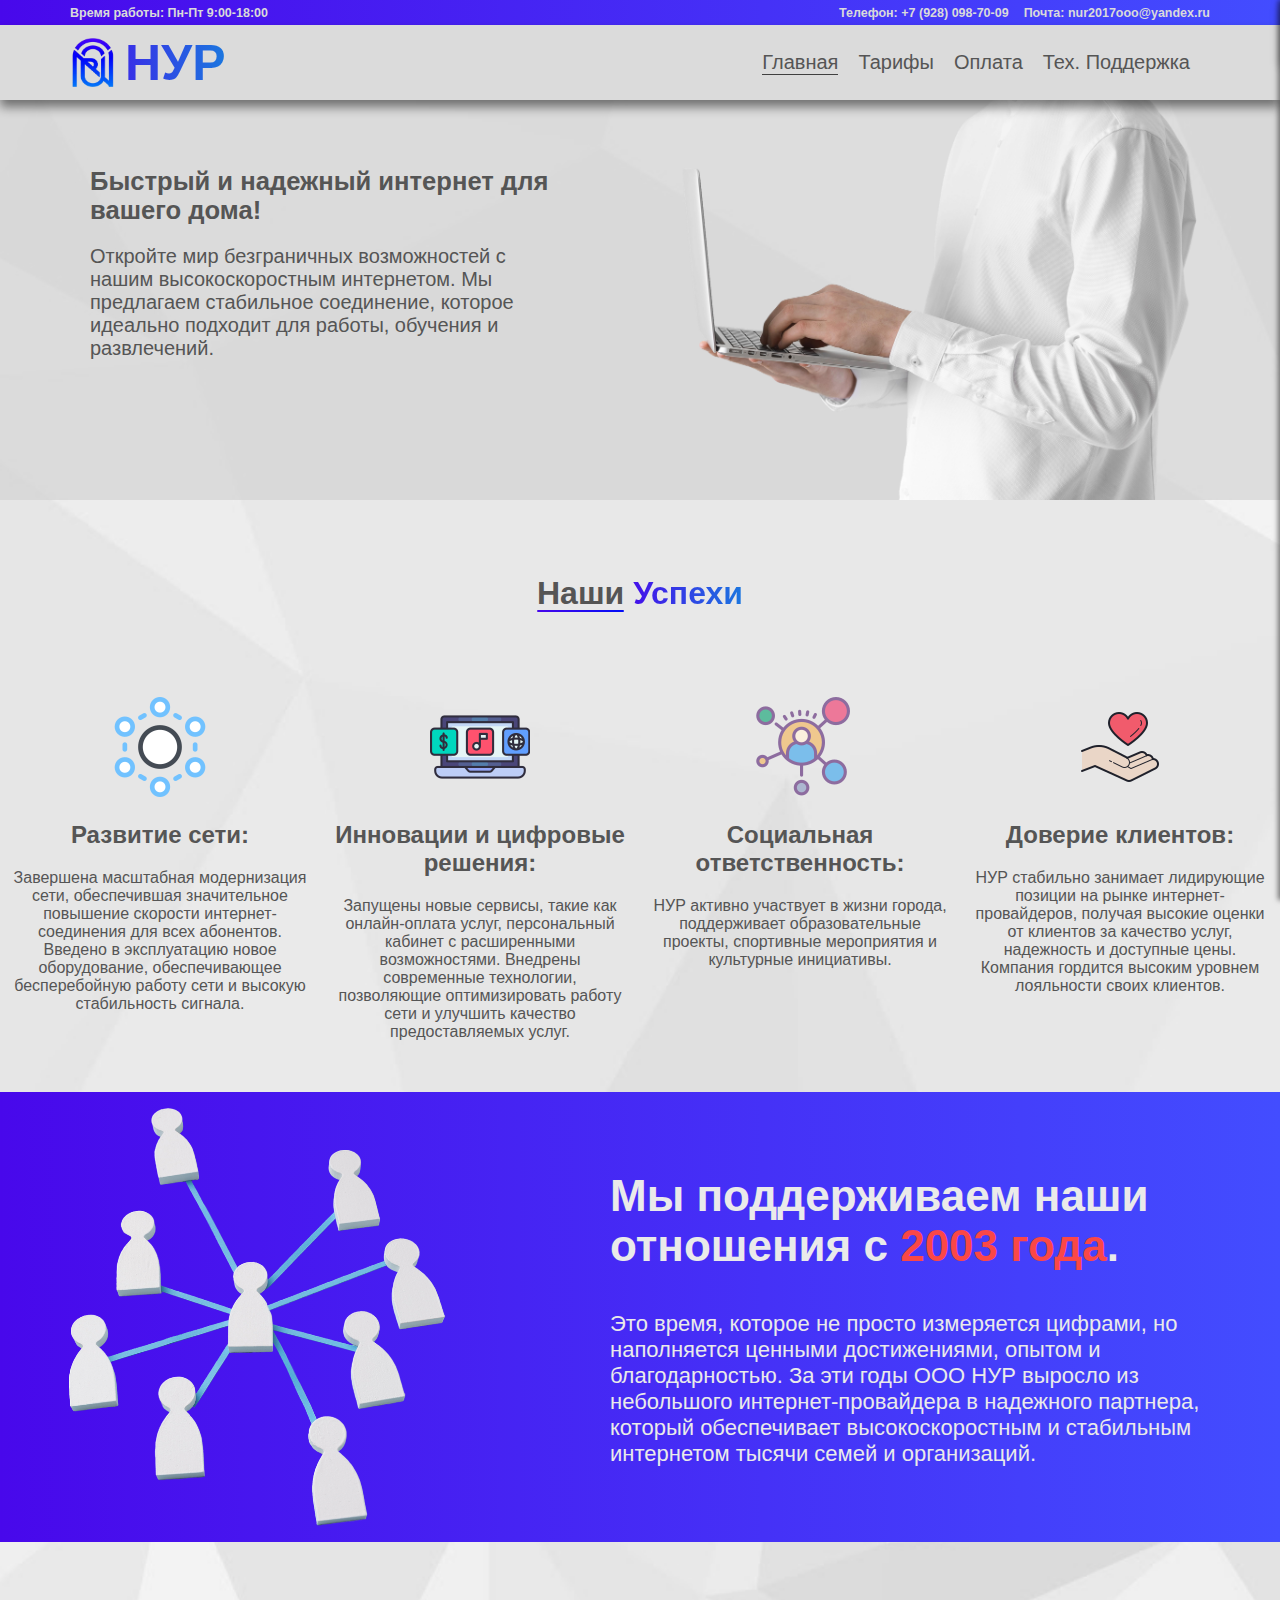
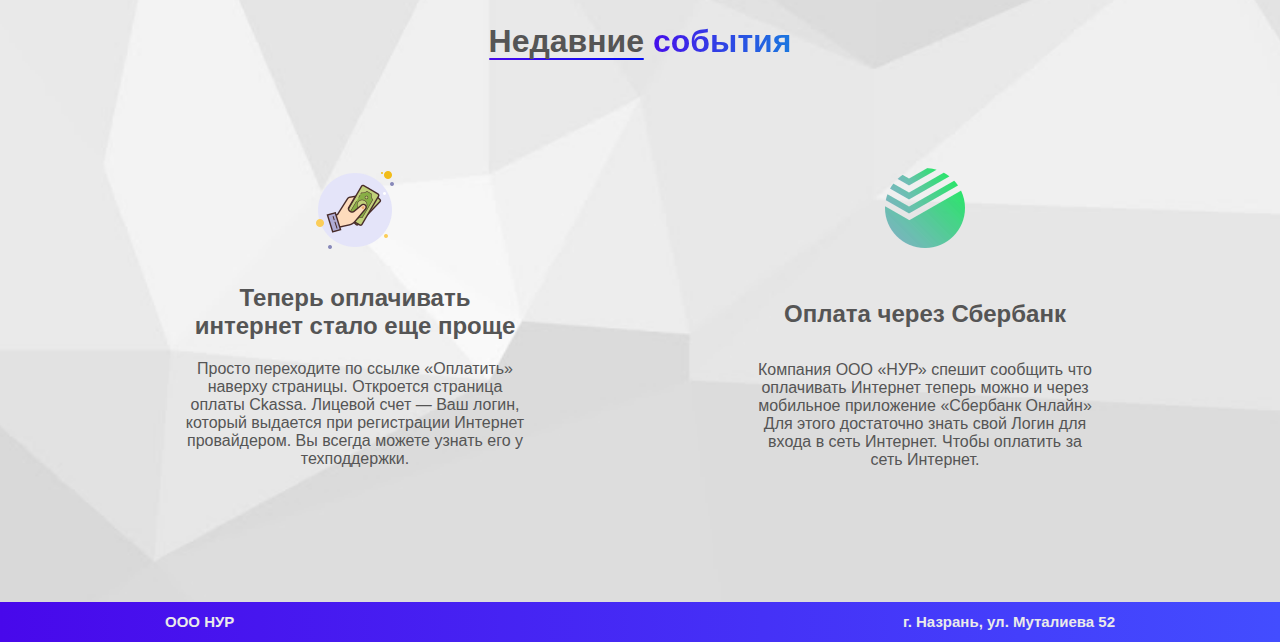
==== commit 49147abe: "commit" ====
--- a/index.html
+++ b/index.html
@@ -38,7 +38,7 @@
       <nav class="header">
         <a class="header__link-main" href="index.html"><img class="header__logo" src="img/nur-logo.png" alt="Лого">НУР</a>
         <ul class="header__list">
-          <li class="header__items"><a href="index.html" class="header__link">Главная</a></li>
+          <li class="header__items border-active"><a href="index.html" class="header__link">Главная</a></li>
           <li class="header__items"><a href=".html/tariffs.html" class="header__link">Тарифы</a></li>
           <li class="header__items"><a href="https://ckassa.ru/payment/?land_in=frame_short&def_pay_type=card&hide_choose_pay_type=false" target="_blank" class="header__link">Оплата</a></li>
           <li class="header__items"><a href="" class="header__link">Тех. Поддержка</a></li>
--- a/style.css
+++ b/style.css
@@ -1,3 +1,6 @@
+html {
+  overflow-x: hidden !important; }
+
 body {
   overflow-x: hidden !important;
   padding: 0;
@@ -110,6 +113,88 @@
 
 .red {
   color: #fa4747; }
+
+.swiper {
+  color: black;
+  padding: 15px;
+  max-width: 1150px;
+  height: 650px; }
+  .swiper__checkbox {
+    display: flex;
+    gap: 30px; }
+  .swiper__h1 {
+    text-align: center;
+    margin-right: 5px;
+    font-size: clamp(20px, 2vw, 35px); }
+  .swiper__h2 {
+    margin-bottom: 5px; }
+  .swiper__flex-speed {
+    display: flex;
+    margin-left: 10px;
+    margin-right: 10px;
+    justify-content: space-between; }
+  .swiper__buy {
+    all: unset;
+    width: 180px;
+    margin-bottom: 15px;
+    padding: 7px 15px;
+    border: 3px solid #60cefe;
+    transition: 0.3s; }
+    .swiper__buy:hover {
+      border-color: #6297ff; }
+  .swiper__link {
+    text-decoration: none;
+    color: black;
+    text-align: center;
+    margin-top: auto; }
+  .swiper__tariff-h3 {
+    margin: 10px;
+    margin-bottom: 55px;
+    color: blue; }
+  .swiper__tariff-h4 {
+    margin: 0;
+    text-align: center; }
+  .swiper__tariff-h4-internet {
+    margin: 5px;
+    margin-left: 10px;
+    margin-top: 60px;
+    color: green; }
+  .swiper__tariff-h2 {
+    margin: 5px;
+    font-size: 40px;
+    text-align: center; }
+
+.swiper-slide {
+  box-shadow: 0px 0px 11px rgba(0, 0, 0, 0.7);
+  font-size: 18px;
+  background-image: url(./static/figure.jpg);
+  background-position: center;
+  background-size: cover;
+  height: 450px;
+  display: flex;
+  flex-direction: column; }
+
+.one {
+  background-color: green; }
+
+.two {
+  background-color: red; }
+
+.checkbox-container,
+.checkbox-container2 {
+  box-shadow: 0px 0px 11px rgba(0, 0, 0, 0.3);
+  margin-bottom: 10px;
+  color: white;
+  padding: 5px;
+  display: flex;
+  align-items: center; }
+
+.checkbox-container input {
+  order: 1;
+  margin-left: 10px; }
+
+.checkbox-container label {
+  order: 0; }
 
 @media (max-width: 1040px) {
   .header {
@@ -276,6 +361,9 @@
     color: #eaeaea;
     flex-direction: column; }
 
+.border-active {
+  border-bottom: 1px solid #404040; }
+
 .events {
   margin-top: 60px;
   display: flex;
--- a/style.css
+++ b/style.css
@@ -1,3 +1,6 @@
+html {
+  overflow-x: hidden !important; }
+
 body {
   overflow-x: hidden !important;
   padding: 0;
@@ -110,6 +113,88 @@
 
 .red {
   color: #fa4747; }
+
+.swiper {
+  color: black;
+  padding: 15px;
+  max-width: 1150px;
+  height: 650px; }
+  .swiper__checkbox {
+    display: flex;
+    gap: 30px; }
+  .swiper__h1 {
+    text-align: center;
+    margin-right: 5px;
+    font-size: clamp(20px, 2vw, 35px); }
+  .swiper__h2 {
+    margin-bottom: 5px; }
+  .swiper__flex-speed {
+    display: flex;
+    margin-left: 10px;
+    margin-right: 10px;
+    justify-content: space-between; }
+  .swiper__buy {
+    all: unset;
+    width: 180px;
+    margin-bottom: 15px;
+    padding: 7px 15px;
+    border: 3px solid #60cefe;
+    transition: 0.3s; }
+    .swiper__buy:hover {
+      border-color: #6297ff; }
+  .swiper__link {
+    text-decoration: none;
+    color: black;
+    text-align: center;
+    margin-top: auto; }
+  .swiper__tariff-h3 {
+    margin: 10px;
+    margin-bottom: 55px;
+    color: blue; }
+  .swiper__tariff-h4 {
+    margin: 0;
+    text-align: center; }
+  .swiper__tariff-h4-internet {
+    margin: 5px;
+    margin-left: 10px;
+    margin-top: 60px;
+    color: green; }
+  .swiper__tariff-h2 {
+    margin: 5px;
+    font-size: 40px;
+    text-align: center; }
+
+.swiper-slide {
+  box-shadow: 0px 0px 11px rgba(0, 0, 0, 0.7);
+  font-size: 18px;
+  background-image: url(./static/figure.jpg);
+  background-position: center;
+  background-size: cover;
+  height: 450px;
+  display: flex;
+  flex-direction: column; }
+
+.one {
+  background-color: green; }
+
+.two {
+  background-color: red; }
+
+.checkbox-container,
+.checkbox-container2 {
+  box-shadow: 0px 0px 11px rgba(0, 0, 0, 0.3);
+  margin-bottom: 10px;
+  color: white;
+  padding: 5px;
+  display: flex;
+  align-items: center; }
+
+.checkbox-container input {
+  order: 1;
+  margin-left: 10px; }
+
+.checkbox-container label {
+  order: 0; }
 
 @media (max-width: 1040px) {
   .header {
@@ -276,6 +361,9 @@
     color: #eaeaea;
     flex-direction: column; }
 
+.border-active {
+  border-bottom: 1px solid #404040; }
+
 .events {
   margin-top: 60px;
   display: flex;
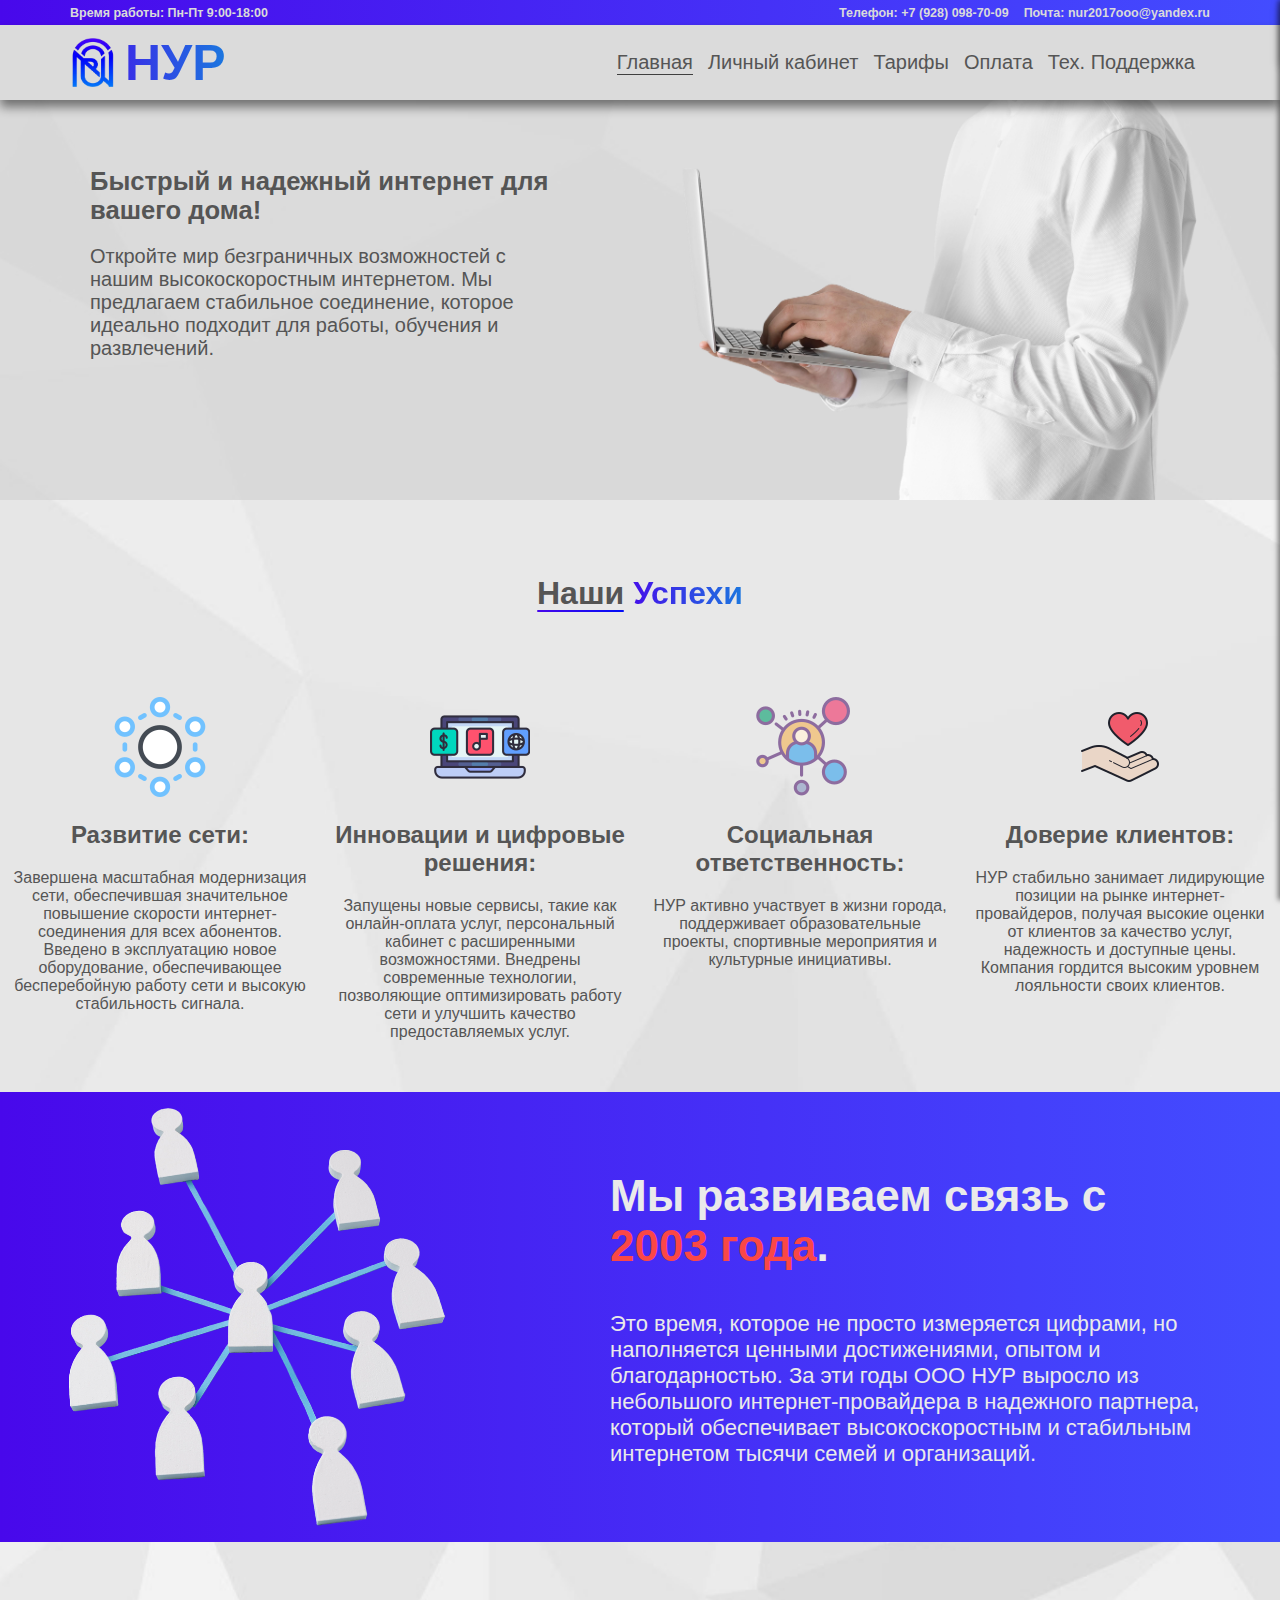
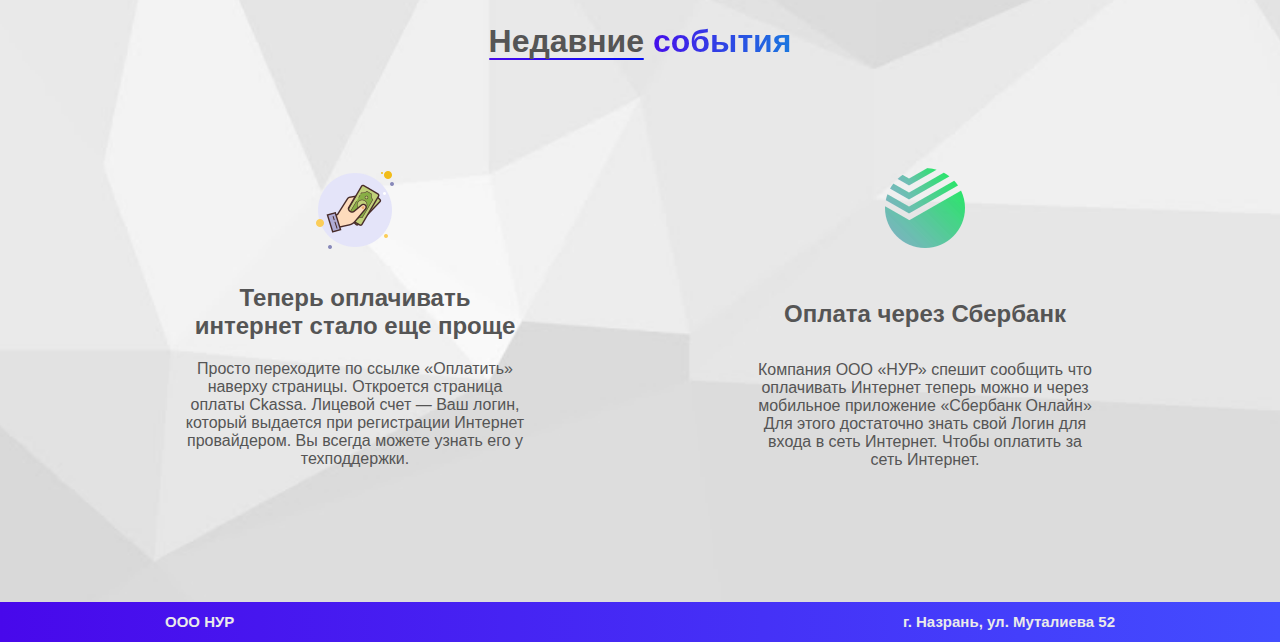
==== commit bbb2d7fc: "fix" ====
--- a/index.html
+++ b/index.html
@@ -1,7 +1,21 @@
+<!--
+
+Автор: zeet-comp.ru
+
+Технологии для dev:
+1) npm
+2) webpack
+3) scss
+4) bundle 
+
+-->
 
 <!DOCTYPE html>
 <html lang="ru">
   <head>
+    <meta name="description" content="Быстрый и надежный интернет для вашего дома!">
+  <meta name="keywords" content="интернет, интернет-провайдер, нур, nur, скорость, ингушетия.">
+    <link rel="icon" type="image/svg+xml" href="img/icon.png">
     <meta charset="UTF-8">
     <meta name="viewport" content="width=device-width,user-scalable=no,initial-scale=1,maximum-scale=1,minimum-scale=1">
     <meta http-equiv="X-UA-Compatible" content="ie=edge">
@@ -16,9 +30,10 @@
       </div>
       <ul class="side-menu__list">
             <li class="side-menu__items"><a class="side-menu__link" href="index.html">Главная <img class="side-menu__img-link" src="img/home.png" alt="Главная страница"></a></li>
-            <li class="side-menu__items"><a class="side-menu__link" href=".html/tariffs.html">Тарифы <img class="side-menu__img-link" src="img/tariffs.png" alt="Тарифы"></a></li>
+            <li class="side-menu__items"><a class="side-menu__link" href="http://lk.nazran.ru/api.php?r=site/login" target="_blank">Личный кабинет <img class="side-menu__img-link" src="img/lk.png" alt="Личный кабинет"></a></li>
+            <li class="side-menu__items"><a class="side-menu__link" href="html/tariffs.html">Тарифы <img class="side-menu__img-link" src="img/tariffs.png" alt="Тарифы"></a></li>
             <li class="side-menu__items"><a class="side-menu__link" href="https://ckassa.ru/payment/?land_in=frame_short&def_pay_type=card&hide_choose_pay_type=false">Оплата <img class="side-menu__img-link" src="img/pay.png" alt="Оплата"></a></li>
-            <li class="side-menu__items"><a class="side-menu__link" href="#">Тех. Поддержка <img class="side-menu__img-link" src="img/mobile.png" alt="Тех. Поддержка"></a></li>
+            <li class="side-menu__items"><a class="side-menu__link" href="html/call.html">Тех. Поддержка <img class="side-menu__img-link" src="img/mobile.png" alt="Тех. Поддержка"></a></li>
         </ul>
     </nav>
   
@@ -39,9 +54,10 @@
         <a class="header__link-main" href="index.html"><img class="header__logo" src="img/nur-logo.png" alt="Лого">НУР</a>
         <ul class="header__list">
           <li class="header__items border-active"><a href="index.html" class="header__link">Главная</a></li>
-          <li class="header__items"><a href=".html/tariffs.html" class="header__link">Тарифы</a></li>
+          <li class="header__items"><a href="http://lk.nazran.ru/api.php?r=site/login" class="header__link" target="_blank">Личный кабинет</a></li>
+          <li class="header__items"><a href="html/tariffs.html" class="header__link">Тарифы</a></li>
           <li class="header__items"><a href="https://ckassa.ru/payment/?land_in=frame_short&def_pay_type=card&hide_choose_pay_type=false" target="_blank" class="header__link">Оплата</a></li>
-          <li class="header__items"><a href="" class="header__link">Тех. Поддержка</a></li>
+          <li class="header__items"><a href="html/call.html" class="header__link">Тех. Поддержка</a></li>
           <button class="header__btMenu"><img class="header__menu-img" src="img/menu.png" alt="Меню"></button>
         </ul>
       </nav>
@@ -95,7 +111,7 @@
   <div class="info-company__main">
 <img class="info-company__img" src="img/network.png" alt="Интернет" width="430px" height="450px">
 <div class="info-company__text">
-<h1 class="info-company__h1">Мы поддерживаем наши отношения с <span class="red"> 2003 года</span>.</h1>
+<h1 class="info-company__h1">Мы развиваем связь с<span class="red"> 2003 года</span>.</h1>
 <p class="info-company__p"> Это время, которое не просто измеряется цифрами, но наполняется ценными достижениями, опытом и благодарностью. За эти годы ООО НУР выросло из небольшого интернет-провайдера в надежного партнера, который обеспечивает высокоскоростным и стабильным интернетом тысячи семей и организаций. 
 </p>
 </div>
--- a/style.css
+++ b/style.css
@@ -38,7 +38,7 @@
     border-radius: 15px; }
   .header__list {
     display: flex;
-    gap: 20px;
+    gap: 15px;
     margin-right: 30px;
     list-style: none; }
   .header__link-main {
@@ -161,18 +161,20 @@
     color: green; }
   .swiper__tariff-h2 {
     margin: 5px;
-    font-size: 40px;
+    font-size: clamp(21px, 2vw, 40px);
     text-align: center; }
 
 .swiper-slide {
   box-shadow: 0px 0px 11px rgba(0, 0, 0, 0.7);
-  font-size: 18px;
+  font-size: clamp(10px, 2vw, 18px);
   background-image: url(./static/figure.jpg);
-  background-position: center;
   background-size: cover;
   height: 450px;
   display: flex;
-  flex-direction: column; }
+  flex-direction: column;
+  transition: 0.5s; }
+  .swiper-slide:hover {
+    transform: scale(1.02); }
 
 .one {
   background-color: green; }
@@ -200,9 +202,11 @@
   .header {
     height: 70px; }
   .two-header__header-img {
-    width: 500px; } }
-
-@media (max-width: 841px) {
+    width: 500px; }
+  .contactForm {
+    flex-wrap: wrap; } }
+
+@media (max-width: 850px) {
   .two-header__header-img {
     width: 450px; }
   .mini-menu__text:last-child {
@@ -243,6 +247,10 @@
     margin-top: 500px !important; } }
 
 @media (max-width: 768px) {
+  iframe {
+    width: 100% !important;
+    max-width: 500px !important;
+    height: 350px; }
   .info-company__p {
     margin-top: 0 !important; }
   .info-company__main {
@@ -281,6 +289,71 @@
 @media (max-width: 400px) {
   footer {
     margin-top: 650px !important; } }
+
+@media (max-width: 1200px) {
+  .swiper {
+    height: 570px; }
+    .swiper__buy {
+      width: 150px; }
+  .swiper-slide {
+    height: 400px; }
+  .swiper-wrapper {
+    margin-top: 25px; } }
+
+@media (max-width: 700px) {
+  .swiper {
+    height: 520px; }
+    .swiper__buy {
+      width: 100px; }
+  .swiper-slide {
+    height: 350px; } }
+
+@media (max-width: 550px) {
+  .swiper {
+    height: 450px; }
+    .swiper__flex-speed {
+      flex-direction: column; }
+    .swiper__tariff-h3-speed {
+      margin: 0;
+      margin-top: 5px; }
+    .swiper__tariff-h4-speed {
+      margin: 0; }
+    .swiper__buy {
+      width: 70px; }
+    .swiper__tariff-h4-internet {
+      margin-top: 35px; }
+    .swiper__tariff-h3 {
+      margin-bottom: 30px; }
+  .swiper-slide {
+    height: 250px; } }
+
+@media (max-width: 450px) {
+  .swiper {
+    height: 420px; }
+    .swiper__flex-speed {
+      flex-direction: column; }
+    .swiper__tariff-h3-speed {
+      margin: 0;
+      margin-top: 5px; }
+    .swiper__tariff-h4-speed {
+      margin: 0; }
+    .swiper__buy {
+      width: 50px;
+      margin-bottom: 5px;
+      padding: 5px 12px; }
+    .swiper__tariff-h4-internet {
+      margin-top: 15px; }
+    .swiper__tariff-h3 {
+      margin-bottom: 10px; }
+  .swiper-slide {
+    height: 200px; } }
+
+@media (max-width: 525px) {
+  .decor {
+    margin-left: 50px;
+    margin-right: 50px; }
+  #message {
+    height: 65px; } }
 
 .history-h1 {
   display: block;
@@ -472,9 +545,11 @@
     .side-menu__items:nth-child(2) {
       border-left: 5px solid #609efe; }
     .side-menu__items:nth-child(3) {
-      border-left: 5px solid #60c2fe; }
+      border-left: 5px solid #4fbcff; }
     .side-menu__items:nth-child(4) {
-      border-left: 5px solid #60ebfe; }
+      border-left: 5px solid #60d4ff; }
+    .side-menu__items:nth-child(5) {
+      border-left: 5px solid #9ef4ff; }
   .side-menu__img-close {
     width: 40px;
     height: 40px; }
@@ -512,5 +587,142 @@
   100% {
     opacity: 1; } }
 
+.decor {
+  position: relative;
+  width: 100%;
+  max-width: 400px;
+  background: white;
+  border-radius: 30px; }
+
+.form-left-decoration,
+.form-right-decoration {
+  content: '';
+  position: absolute;
+  width: 50px;
+  height: 20px;
+  background: #6297ff;
+  border-radius: 20px; }
+
+.form-left-decoration {
+  bottom: 60px;
+  left: -30px; }
+
+.form-right-decoration {
+  top: 60px;
+  right: -30px; }
+
+.form-left-decoration:before,
+.form-left-decoration:after,
+.form-right-decoration:before,
+.form-right-decoration:after {
+  content: '';
+  position: absolute;
+  width: 50px;
+  height: 20px;
+  border-radius: 30px;
+  background: white; }
+
+.form-left-decoration:before {
+  top: -20px; }
+
+.form-left-decoration:after {
+  top: 20px;
+  left: 10px; }
+
+.form-right-decoration:before {
+  top: -20px;
+  right: 0; }
+
+.form-right-decoration:after {
+  top: 20px;
+  right: 10px; }
+
+.circle {
+  position: absolute;
+  bottom: 80px;
+  left: -55px;
+  width: 20px;
+  height: 20px;
+  border-radius: 50%;
+  background: white; }
+
+.form-inner {
+  padding: 50px; }
+
+.form-inner input,
+.form-inner textarea {
+  display: block;
+  width: 100%;
+  padding: 0 20px;
+  margin-bottom: 10px;
+  background: #e9eff6;
+  line-height: 40px;
+  border-width: 0;
+  border-radius: 20px;
+  font-family: 'Roboto', sans-serif; }
+
+.form-inner input[type='submit'] {
+  margin-top: 30px;
+  background: #6297ff;
+  border-bottom: 4px solid #4584ff;
+  color: white;
+  font-size: 14px; }
+
+.form-inner textarea {
+  resize: none; }
+
+.form-inner h3 {
+  margin-top: 0;
+  font-family: 'Roboto', sans-serif;
+  font-weight: 500;
+  font-size: 24px;
+  color: #707981; }
+
+.call-div {
+  gap: 60px;
+  display: flex;
+  flex-wrap: wrap;
+  justify-content: center; }
+
+.call-h1 {
+  margin-top: 50px;
+  text-align: center; }
+
+.call-two {
+  display: flex;
+  justify-content: center;
+  align-items: center;
+  flex-wrap: wrap;
+  gap: 30px; }
+  .call-two__h2 {
+    font-weight: bold;
+    margin: 0;
+    gap: 10px;
+    background: linear-gradient(to right, #4808eb, #1b77df);
+    -webkit-background-clip: text;
+    -webkit-text-fill-color: transparent;
+    display: flex;
+    align-items: center;
+    font-size: 50px; }
+  .call-two__h3 {
+    width: 210px;
+    display: flex;
+    align-items: center; }
+  .call-two__call {
+    width: 40px;
+    height: 40px; }
+  .call-two__gps {
+    width: 50px;
+    height: 50px; }
+  .call-two__logo {
+    width: 45px;
+    height: 53px; }
+
+iframe {
+  width: 500px;
+  height: 300px;
+  background-color: #e8e1d8;
+  padding: 10px; }
+
 
 /*# sourceMappingURL=style.css.map*/--- a/style.css
+++ b/style.css
@@ -38,7 +38,7 @@
     border-radius: 15px; }
   .header__list {
     display: flex;
-    gap: 20px;
+    gap: 15px;
     margin-right: 30px;
     list-style: none; }
   .header__link-main {
@@ -161,18 +161,20 @@
     color: green; }
   .swiper__tariff-h2 {
     margin: 5px;
-    font-size: 40px;
+    font-size: clamp(21px, 2vw, 40px);
     text-align: center; }
 
 .swiper-slide {
   box-shadow: 0px 0px 11px rgba(0, 0, 0, 0.7);
-  font-size: 18px;
+  font-size: clamp(10px, 2vw, 18px);
   background-image: url(./static/figure.jpg);
-  background-position: center;
   background-size: cover;
   height: 450px;
   display: flex;
-  flex-direction: column; }
+  flex-direction: column;
+  transition: 0.5s; }
+  .swiper-slide:hover {
+    transform: scale(1.02); }
 
 .one {
   background-color: green; }
@@ -200,9 +202,11 @@
   .header {
     height: 70px; }
   .two-header__header-img {
-    width: 500px; } }
-
-@media (max-width: 841px) {
+    width: 500px; }
+  .contactForm {
+    flex-wrap: wrap; } }
+
+@media (max-width: 850px) {
   .two-header__header-img {
     width: 450px; }
   .mini-menu__text:last-child {
@@ -243,6 +247,10 @@
     margin-top: 500px !important; } }
 
 @media (max-width: 768px) {
+  iframe {
+    width: 100% !important;
+    max-width: 500px !important;
+    height: 350px; }
   .info-company__p {
     margin-top: 0 !important; }
   .info-company__main {
@@ -281,6 +289,71 @@
 @media (max-width: 400px) {
   footer {
     margin-top: 650px !important; } }
+
+@media (max-width: 1200px) {
+  .swiper {
+    height: 570px; }
+    .swiper__buy {
+      width: 150px; }
+  .swiper-slide {
+    height: 400px; }
+  .swiper-wrapper {
+    margin-top: 25px; } }
+
+@media (max-width: 700px) {
+  .swiper {
+    height: 520px; }
+    .swiper__buy {
+      width: 100px; }
+  .swiper-slide {
+    height: 350px; } }
+
+@media (max-width: 550px) {
+  .swiper {
+    height: 450px; }
+    .swiper__flex-speed {
+      flex-direction: column; }
+    .swiper__tariff-h3-speed {
+      margin: 0;
+      margin-top: 5px; }
+    .swiper__tariff-h4-speed {
+      margin: 0; }
+    .swiper__buy {
+      width: 70px; }
+    .swiper__tariff-h4-internet {
+      margin-top: 35px; }
+    .swiper__tariff-h3 {
+      margin-bottom: 30px; }
+  .swiper-slide {
+    height: 250px; } }
+
+@media (max-width: 450px) {
+  .swiper {
+    height: 420px; }
+    .swiper__flex-speed {
+      flex-direction: column; }
+    .swiper__tariff-h3-speed {
+      margin: 0;
+      margin-top: 5px; }
+    .swiper__tariff-h4-speed {
+      margin: 0; }
+    .swiper__buy {
+      width: 50px;
+      margin-bottom: 5px;
+      padding: 5px 12px; }
+    .swiper__tariff-h4-internet {
+      margin-top: 15px; }
+    .swiper__tariff-h3 {
+      margin-bottom: 10px; }
+  .swiper-slide {
+    height: 200px; } }
+
+@media (max-width: 525px) {
+  .decor {
+    margin-left: 50px;
+    margin-right: 50px; }
+  #message {
+    height: 65px; } }
 
 .history-h1 {
   display: block;
@@ -472,9 +545,11 @@
     .side-menu__items:nth-child(2) {
       border-left: 5px solid #609efe; }
     .side-menu__items:nth-child(3) {
-      border-left: 5px solid #60c2fe; }
+      border-left: 5px solid #4fbcff; }
     .side-menu__items:nth-child(4) {
-      border-left: 5px solid #60ebfe; }
+      border-left: 5px solid #60d4ff; }
+    .side-menu__items:nth-child(5) {
+      border-left: 5px solid #9ef4ff; }
   .side-menu__img-close {
     width: 40px;
     height: 40px; }
@@ -512,5 +587,142 @@
   100% {
     opacity: 1; } }
 
+.decor {
+  position: relative;
+  width: 100%;
+  max-width: 400px;
+  background: white;
+  border-radius: 30px; }
+
+.form-left-decoration,
+.form-right-decoration {
+  content: '';
+  position: absolute;
+  width: 50px;
+  height: 20px;
+  background: #6297ff;
+  border-radius: 20px; }
+
+.form-left-decoration {
+  bottom: 60px;
+  left: -30px; }
+
+.form-right-decoration {
+  top: 60px;
+  right: -30px; }
+
+.form-left-decoration:before,
+.form-left-decoration:after,
+.form-right-decoration:before,
+.form-right-decoration:after {
+  content: '';
+  position: absolute;
+  width: 50px;
+  height: 20px;
+  border-radius: 30px;
+  background: white; }
+
+.form-left-decoration:before {
+  top: -20px; }
+
+.form-left-decoration:after {
+  top: 20px;
+  left: 10px; }
+
+.form-right-decoration:before {
+  top: -20px;
+  right: 0; }
+
+.form-right-decoration:after {
+  top: 20px;
+  right: 10px; }
+
+.circle {
+  position: absolute;
+  bottom: 80px;
+  left: -55px;
+  width: 20px;
+  height: 20px;
+  border-radius: 50%;
+  background: white; }
+
+.form-inner {
+  padding: 50px; }
+
+.form-inner input,
+.form-inner textarea {
+  display: block;
+  width: 100%;
+  padding: 0 20px;
+  margin-bottom: 10px;
+  background: #e9eff6;
+  line-height: 40px;
+  border-width: 0;
+  border-radius: 20px;
+  font-family: 'Roboto', sans-serif; }
+
+.form-inner input[type='submit'] {
+  margin-top: 30px;
+  background: #6297ff;
+  border-bottom: 4px solid #4584ff;
+  color: white;
+  font-size: 14px; }
+
+.form-inner textarea {
+  resize: none; }
+
+.form-inner h3 {
+  margin-top: 0;
+  font-family: 'Roboto', sans-serif;
+  font-weight: 500;
+  font-size: 24px;
+  color: #707981; }
+
+.call-div {
+  gap: 60px;
+  display: flex;
+  flex-wrap: wrap;
+  justify-content: center; }
+
+.call-h1 {
+  margin-top: 50px;
+  text-align: center; }
+
+.call-two {
+  display: flex;
+  justify-content: center;
+  align-items: center;
+  flex-wrap: wrap;
+  gap: 30px; }
+  .call-two__h2 {
+    font-weight: bold;
+    margin: 0;
+    gap: 10px;
+    background: linear-gradient(to right, #4808eb, #1b77df);
+    -webkit-background-clip: text;
+    -webkit-text-fill-color: transparent;
+    display: flex;
+    align-items: center;
+    font-size: 50px; }
+  .call-two__h3 {
+    width: 210px;
+    display: flex;
+    align-items: center; }
+  .call-two__call {
+    width: 40px;
+    height: 40px; }
+  .call-two__gps {
+    width: 50px;
+    height: 50px; }
+  .call-two__logo {
+    width: 45px;
+    height: 53px; }
+
+iframe {
+  width: 500px;
+  height: 300px;
+  background-color: #e8e1d8;
+  padding: 10px; }
+
 
 /*# sourceMappingURL=style.css.map*/